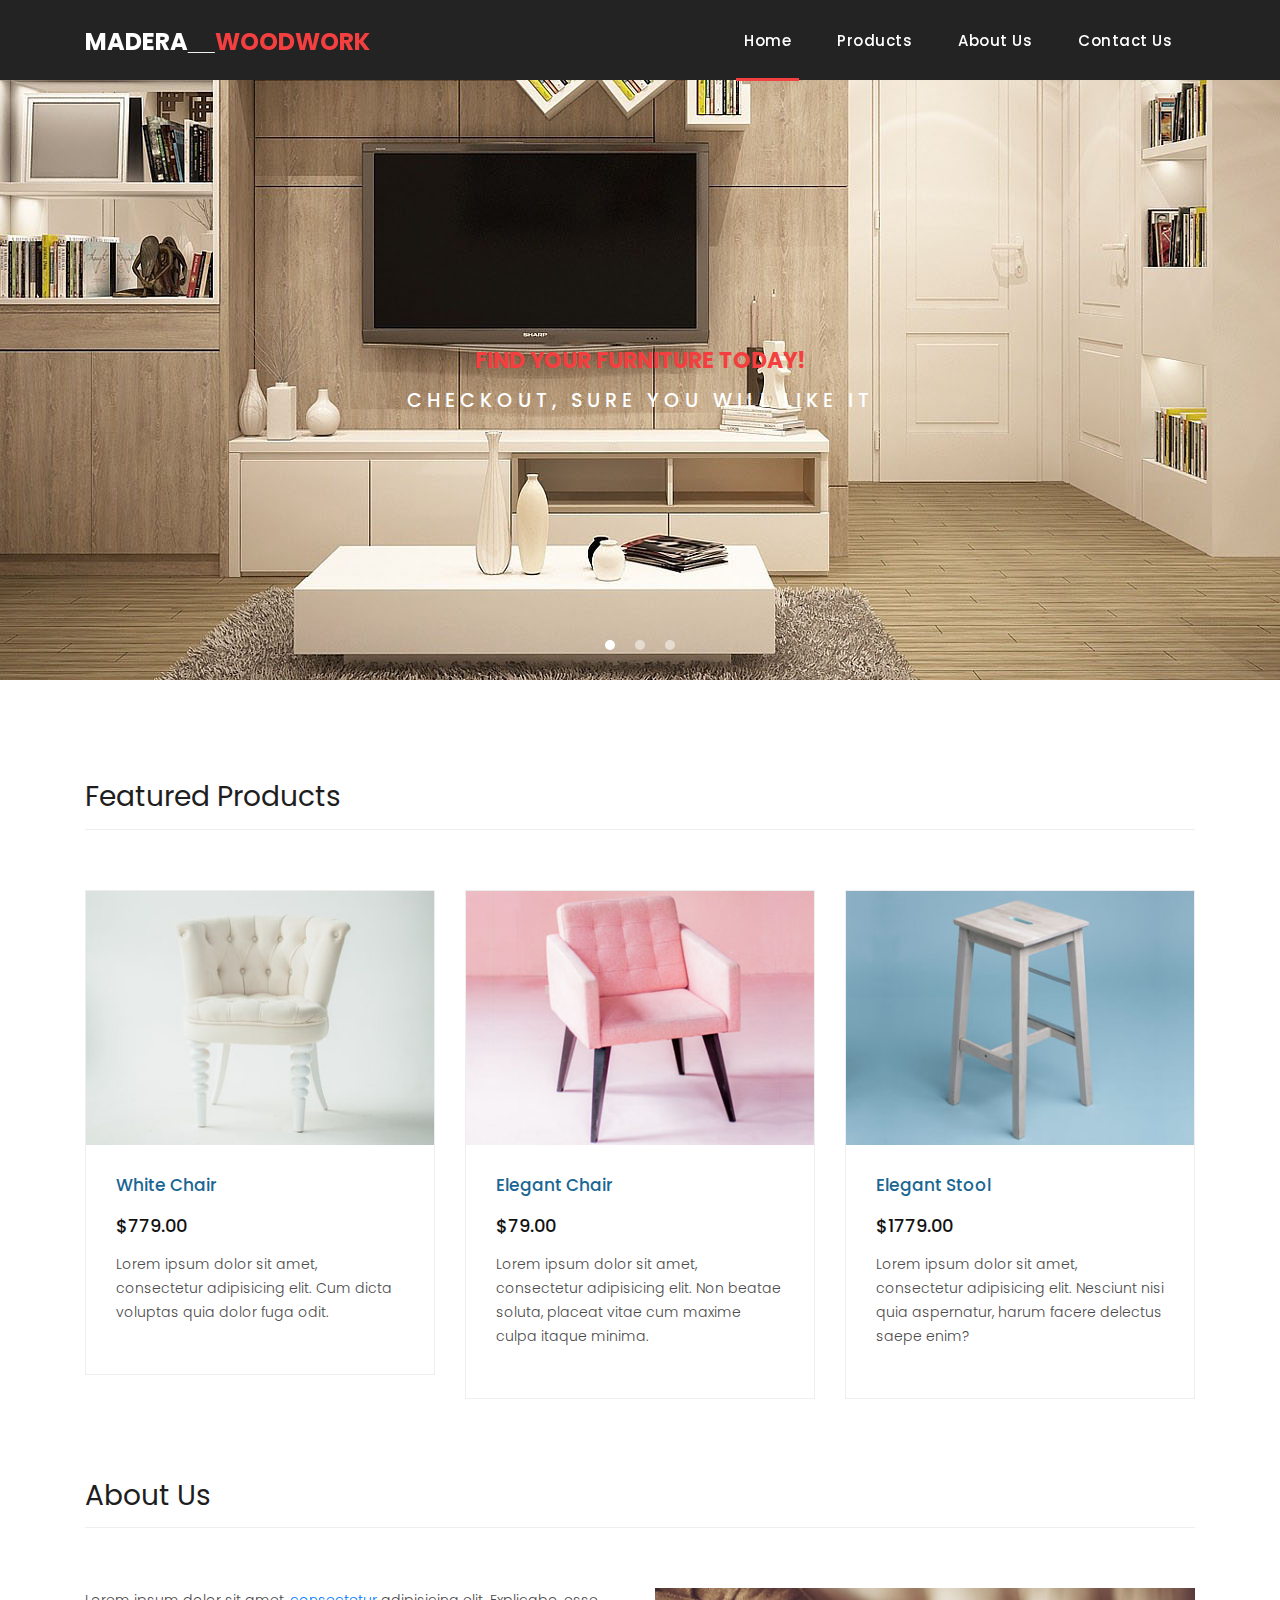
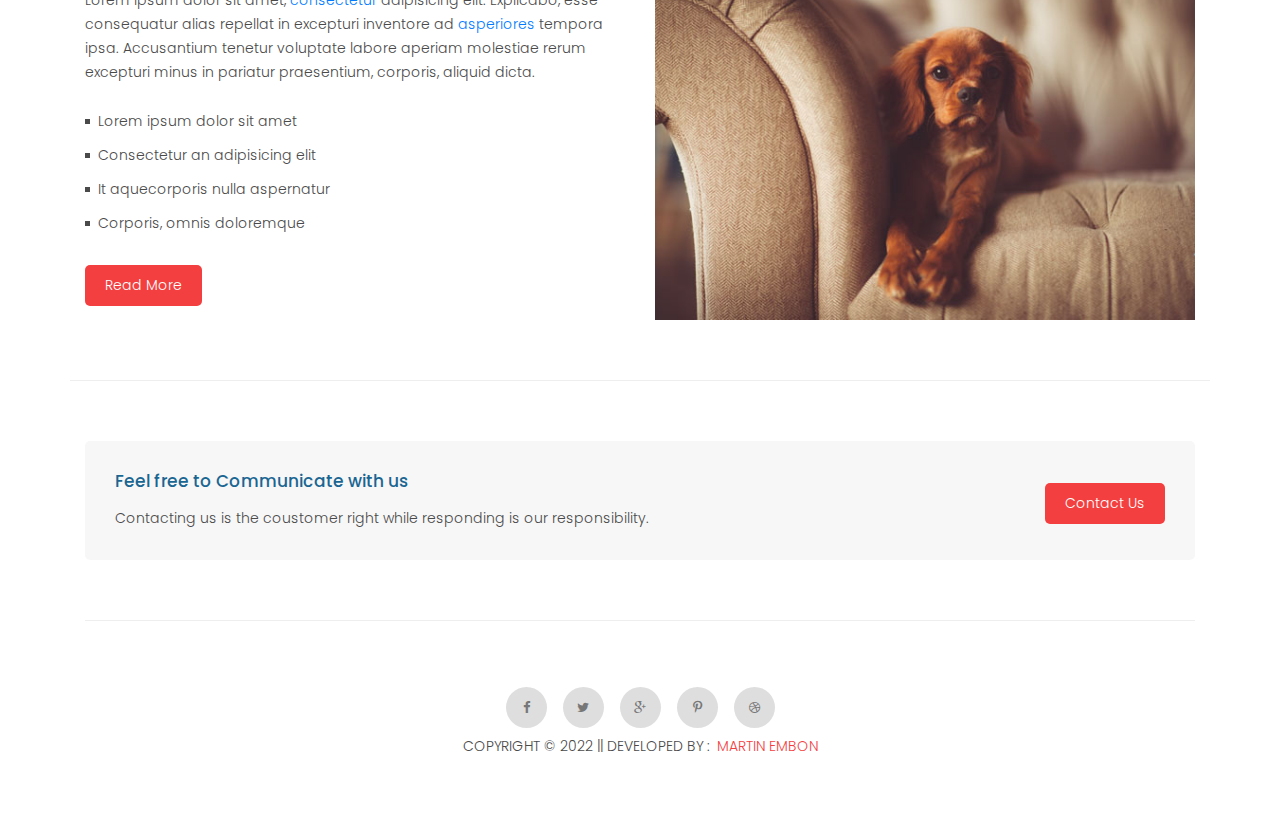
==== index.html @ eb487a3d "prefinal" ====
<!DOCTYPE html>
<html lang="en">

  <head>

    <meta charset="utf-8">
    <meta name="viewport" content="width=device-width, initial-scale=1, shrink-to-fit=no">
    <meta name="description" content="">
    <meta name="author" content="">
    <link rel="icon" href="assets/images/favicon.ico">
    <link href="https://fonts.googleapis.com/css?family=Poppins:100,200,300,400,500,600,700,800,900&display=swap" rel="stylesheet">

    <title>madera_woodwork</title>

    <!-- Bootstrap core CSS -->
    <link href="vendor/bootstrap/css/bootstrap.min.css" rel="stylesheet">

    <!-- Additional CSS Files -->
    <link rel="stylesheet" href="https://cdnjs.cloudflare.com/ajax/libs/font-awesome/5.15.2/css/all.min.css" integrity="sha512-HK5fgLBL+xu6dm/Ii3z4xhlSUyZgTT9tuc/hSrtw6uzJOvgRr2a9jyxxT1ely+B+xFAmJKVSTbpM/CuL7qxO8w==" crossorigin="anonymous" />
    <link rel="stylesheet" href="assets/css/fontawesome.css">
    <link rel="stylesheet" href="assets/css/style.css">
    <link rel="stylesheet" href="assets/css/owl.css">

  </head>

  <body>

    <!-- ***** Preloader Start ***** -->
    <div id="preloader">
        <div class="jumper">
            <div></div>
            <div></div>
            <div></div>
        </div>
    </div>  
    <!-- ***** Preloader End ***** -->

    <!-- Header -->
    <header class="">
      <nav class="navbar navbar-expand-lg">
        <div class="container">
          <a class="navbar-brand" href="index.html"><h2>Madera<span style="font-family: Arial">__</span><em>woodwork</em> </h2></a>
          <button class="navbar-toggler" type="button" data-toggle="collapse" data-target="#navbarResponsive" aria-controls="navbarResponsive" aria-expanded="false" aria-label="Toggle navigation">
            <span class="navbar-toggler-icon"></span>
          </button>
          <div class="collapse navbar-collapse" id="navbarResponsive">
            <ul class="navbar-nav ml-auto">
                <li class="nav-item active">
                    <a class="nav-link" href="index.html">Home
                      <span class="sr-only">(current)</span>
                    </a>
                </li> 

                <li class="nav-item"><a class="nav-link" href="products.html">Products</a></li>
                <li class="nav-item"><a class="nav-link" href="about-us.html">About Us</a></li>

            
                
                <!-- <li class="nav-item"><a class="nav-link checkout"  href="checkout.html">Checkout <i style="color: red;" class="fas fa-shopping-cart"></i></a></li> -->

                <li class="nav-item"><a class="nav-link" href="contact.html">Contact Us</a></li>
            </ul>
          </div>
        </div>
      </nav>
    </header>

    <!-- Page Content -->
    <!-- Banner Starts Here -->
    <div class="banner header-text">
      <div class="owl-banner owl-carousel">
        <div class="banner-item-01">
          <div class="text-content">
            <h4>Find your Furniture today!</h4>
            <h2 style='font-size:larger'>Checkout, sure you will like it</h2>
          </div>
        </div>
        <div class="banner-item-02">
          <div class="text-content">
            <h4>Fugiat Aspernatur</h4>
            <h2>Laboriosam reprehenderit ducimus</h2>
          </div>
        </div>
        <div class="banner-item-03">
          <div class="text-content">
            <h4>Saepe Omnis</h4>
            <h2>Quaerat suscipit unde minus dicta</h2>
          </div>
        </div>
      </div>
    </div>
    <!-- Banner Ends Here -->

    <div class="latest-products">
      <div class="container">
        <div class="row">
          <div class="col-md-12">
            <div class="section-heading">
              <h2>Featured Products</h2>
              <!-- <a href="products.html">view more <i class="fa fa-angle-right"></i></a> -->
            </div>
          </div>
          <div class="col-md-4">
            <div class="product-item">
              <a href=""><img id='product_img' src="assets/images/product-1-370x270.jpg" alt=""></a>
              <div class="down-content">
                <h4>White Chair</h4>
                <h6>$779.00</h6>
                <!-- <p class="add_to_cart" id="add_to_cart">Add to Cart <i style="color: yellow;" class="fas fa-shopping-cart"></i></p> -->
                <p>Lorem ipsum dolor sit amet, consectetur adipisicing elit. Cum dicta voluptas quia dolor fuga odit.</p>
              </div>
            </div>
          </div>

          <div class="col-md-4">
            <div class="product-item">
              <a href=""><img src="assets/images/product-2-370x270.jpg" alt=""></a>
              <div class="down-content">
                <h4>Elegant Chair</h4>
                <h6>$79.00</h6>
                <!-- <p class="add_to_cart" id="add_to_cart">Add to Cart <i style="color: yellow;" class="fas fa-shopping-cart"></i></p> -->
                <p>Lorem ipsum dolor sit amet, consectetur adipisicing elit. Non beatae soluta, placeat vitae cum maxime culpa itaque minima.</p>
              </div>
            </div>
          </div>

          <div class="col-md-4">
            <div class="product-item">
              <a href=""><img src="assets/images/product-3-370x270.jpg" alt=""></a>
              <div class="down-content">
                <h4>Elegant Stool</h4>
                <h6>$1779.00</h6>
                <!-- <p class="add_to_cart" id="add_to_cart">Add to Cart <i style="color: yellow;" class="fas fa-shopping-cart"></i></p> -->
                <p>Lorem ipsum dolor sit amet, consectetur adipisicing elit. Nesciunt nisi quia aspernatur, harum facere delectus saepe enim?</p>
              </div>
            </div>
          </div>

          
        </div>
      </div>
    </div>

    <div class="best-features">
      <div class="container">
        <div class="row">
          <div class="col-md-12">
            <div class="section-heading">
              <h2>About Us</h2>
            </div>
          </div>
          <div class="col-md-6">
            <div class="left-content">
              <p>Lorem ipsum dolor sit amet, <a href="#">consectetur</a> adipisicing elit. Explicabo, esse consequatur alias repellat in excepturi inventore ad <a href="#">asperiores</a> tempora ipsa. Accusantium tenetur voluptate labore aperiam molestiae rerum excepturi minus in pariatur praesentium, corporis, aliquid dicta.</p>
              <ul class="featured-list">
                <li><a href="#">Lorem ipsum dolor sit amet</a></li>
                <li><a href="#">Consectetur an adipisicing elit</a></li>
                <li><a href="#">It aquecorporis nulla aspernatur</a></li>
                <li><a href="#">Corporis, omnis doloremque</a></li>
              </ul>
              <a href="about-us.html" class="filled-button">Read More</a>
            </div>
          </div>
          <div class="col-md-6">
            <div class="right-image">
              <img src="assets/images/about-1-570x350.jpg" alt="">
            </div>
          </div>
        </div>
      </div>
    </div>
<!-- 
    <div class="happy-clients">
      <div class="container">
        <div class="row">
          <div class="col-md-12">
            <div class="section-heading">
              <h2>Happy Clients</h2>

              <a href="testimonials.html">read more <i class="fa fa-angle-right"></i></a>
            </div>
          </div>
          <div class="col-md-12">
            <div class="owl-clients owl-carousel text-center">
              <div class="service-item">
                <div class="icon">
                  <i class="fa fa-user"></i>
                </div>
                <div class="down-content">
                  <h4>John Doe</h4>
                  <p class="n-m"><em>"Lorem ipsum dolor sit amet, consectetur an adipisicing elit. Itaque, corporis nulla at quia quaerat."</em></p>
                </div>
              </div>
              
              <div class="service-item">
                <div class="icon">
                  <i class="fa fa-user"></i>
                </div>
                <div class="down-content">
                  <h4>Jane Smith</h4>
                  <p class="n-m"><em>"Lorem ipsum dolor sit amet, consectetur an adipisicing elit. Itaque, corporis nulla at quia quaerat."</em></p>
                </div>
              </div>
              
              <div class="service-item">
                <div class="icon">
                  <i class="fa fa-user"></i>
                </div>
                <div class="down-content">
                  <h4>Antony Davis</h4>
                  <p class="n-m"><em>"Lorem ipsum dolor sit amet, consectetur an adipisicing elit. Itaque, corporis nulla at quia quaerat."</em></p>
                </div>
              </div>
              
              <div class="service-item">
                <div class="icon">
                  <i class="fa fa-user"></i>
                </div>
                <div class="down-content">
                  <h4>John Doe</h4>
                  <p class="n-m"><em>"Lorem ipsum dolor sit amet, consectetur an adipisicing elit. Itaque, corporis nulla at quia quaerat."</em></p>
                </div>
              </div>
              
              <div class="service-item">
                <div class="icon">
                  <i class="fa fa-user"></i>
                </div>
                <div class="down-content">
                  <h4>Jane Smith</h4>
                  <p class="n-m"><em>"Lorem ipsum dolor sit amet, consectetur an adipisicing elit. Itaque, corporis nulla at quia quaerat."</em></p>
                </div>
              </div>
              
              <div class="service-item">
                <div class="icon">
                  <i class="fa fa-user"></i>
                </div>
                <div class="down-content">
                  <h4>Antony Davis</h4>
                  <p class="n-m"><em>"Lorem ipsum dolor sit amet, consectetur an adipisicing elit. Itaque, corporis nulla at quia quaerat."</em></p>
                </div>
              </div>
            </div>
          </div>
        </div>
      </div>
    </div>
 -->

    <div class="call-to-action">
      <div class="container">
        <div class="row">
          <div class="col-md-12">
            <div class="inner-content">
              <div class="row">
                <div class="col-md-8">
                  <h4>Feel free to Communicate with us</h4>
                  <p>Contacting us is the coustomer right while responding is our responsibility.</p>
                </div>
                <div class="col-lg-4 col-md-6 text-right">
                  <a href="contact.html" class="filled-button">Contact Us</a>
                </div>
              </div>
            </div>
          </div>
        </div>
      </div>
    </div>

    
    <footer>
      <div class="container">
        <div class="row">
          <div class="col-md-12">
            <div class="inner-content">
              <ul class="footer-social">
                <li><a href="#"><i class="fa fa-facebook"></i></a></li>
                <li><a href="#"><i class="fa fa-twitter"></i></a></li>
                <li><a href="#"><i class="fa fa-google-plus"></i></a></li>
                <li><a href="#"><i class="fa fa-pinterest-p"></i></a></li>
                <li><a href="#"><i class="fa fa-dribbble"></i></a></li>
            </ul>
              <p>Copyright © 2022 || Developed by : <a href="https://github.com/martinembon" target="_blank">Martin Embon</a></p>
            </div>
          </div>
        </div>
      </div>
    </footer>


    <!-- Bootstrap core JavaScript -->
    <script src="vendor/jquery/jquery.min.js"></script>
    <script src="vendor/bootstrap/js/bootstrap.bundle.min.js"></script>


    <!-- Additional Scripts -->
    <script src="assets/js/custom.js"></script>
    <script src="assets/js/owl.js"></script>
    <script src="assets/js/script.js"></script>
  </body>
</html>
---- assets/css/style.css ----
body {
  font-family: 'Poppins', sans-serif;
  overflow-x: hidden;
  text-rendering: optimizeLegibility;
  -webkit-font-smoothing: antialiased;
  -moz-osx-font-smoothing: grayscale;
}
p {
	margin-bottom: 0px;
	font-size: 14px;
	font-weight: 300;
	color: #4a4a4a;
	line-height: 24px;
}
a {
	text-decoration: none!important;
}
ul {
	padding: 0;
	margin: 0;
	list-style: none;
}

h1,h2,h3,h4,h5,h6 {
	margin: 0px;
}

ul.social-icons li {
	display: inline-block;
	margin-right: 3px;
}

ul.social-icons li:last-child {
	margin-right: 0px;
}

ul.social-icons li a {
	width: 50px;
	height: 50px;
	display: inline-block;
	line-height: 50px;
	background-color: #eee;
	color: #121212;
	font-size: 18px;
	text-align: center;
	transition: all .3s;
}

ul.social-icons li a:hover {
	background-color: #f33f3f;
	color: #fff;
}

a.filled-button {
	background-color: #f33f3f;
	color: #fff;
	font-size: 14px;
	text-transform: capitalize;
	font-weight: 300;
	padding: 10px 20px;
	border-radius: 5px;
	display: inline-block;
	transition: all 0.3s;
}

a.filled-button:hover {
	background-color: #121212;
	color: #fff;
}

.section-heading {
	text-align: left;
	margin-bottom: 60px;
	border-bottom: 1px solid #eee;
}

.section-heading h2 {
	font-size: 28px;
	font-weight: 400;
	color: #1e1e1e;
	margin-bottom: 15px;
}

.page-heading {
	padding: 210px 0px 130px 0px;
	text-align: center;
	background-position: center center;
	background-repeat: no-repeat;
	background-size: cover;
}

.page-heading .text-content h4 {
	color: #f33f3f;
	font-size: 22px;
	text-transform: uppercase;
	font-weight: 700;
	margin-bottom: 15px;
}

.page-heading .text-content h2 {
	color: #fff;
	font-size: 62px;
	text-transform: uppercase;
	letter-spacing: 5px;
}

#preloader {
  overflow: hidden;
  background: #f33f3f;
  left: 0;
  right: 0;
  top: 0;
  bottom: 0;
  position: fixed;
  z-index: 9999999;
  color: #fff;
}

#preloader .jumper {
  left: 0;
  top: 0;
  right: 0;
  bottom: 0;
  display: block;
  position: absolute;
  margin: auto;
  width: 50px;
  height: 50px;
}

#preloader .jumper > div {
  background-color: #fff;
  width: 10px;
  height: 10px;
  border-radius: 100%;
  -webkit-animation-fill-mode: both;
  animation-fill-mode: both;
  position: absolute;
  opacity: 0;
  width: 50px;
  height: 50px;
  -webkit-animation: jumper 1s 0s linear infinite;
  animation: jumper 1s 0s linear infinite;
}

#preloader .jumper > div:nth-child(2) {
  -webkit-animation-delay: 0.33333s;
  animation-delay: 0.33333s;
}

#preloader .jumper > div:nth-child(3) {
  -webkit-animation-delay: 0.66666s;
  animation-delay: 0.66666s;
}

@-webkit-keyframes jumper {
  0% {
    opacity: 0;
    -webkit-transform: scale(0);
    transform: scale(0);
  }
  5% {
    opacity: 1;
  }
  100% {
    -webkit-transform: scale(1);
    transform: scale(1);
    opacity: 0;
  }
}

@keyframes jumper {
  0% {
    opacity: 0;
    -webkit-transform: scale(0);
    transform: scale(0);
  }
  5% {
    opacity: 1;
  }
  100% {
    opacity: 0;
  }
}


/* Header Style */
header {
	position: absolute;
	z-index: 99999;
	width: 100%;
	height: 80px;
	background-color: #232323;
	-webkit-transition: all 0.3s ease-in-out 0s;
    -moz-transition: all 0.3s ease-in-out 0s;
    -o-transition: all 0.3s ease-in-out 0s;
    transition: all 0.3s ease-in-out 0s;
}
header .navbar {
	padding: 17px 0px;
}
.background-header .navbar {
	padding: 17px 0px;
}
.background-header {
	top: 0;
	position: fixed;
	background-color: #fff!important;
	box-shadow: 0px 1px 10px rgba(0,0,0,0.1);
}
.background-header .navbar-brand h2 {
	color: #121212!important;
}
.background-header .navbar-nav a.nav-link {
	color: #1e1e1e!important;
}
.background-header .navbar-nav .nav-link:hover,
.background-header .navbar-nav .active>.nav-link,
.background-header .navbar-nav .nav-link.active,
.background-header .navbar-nav .nav-link.show,
.background-header .navbar-nav .show>.nav-link {
	color: #f33f3f!important;
}
.navbar .navbar-brand {
	float: 	left;
	margin-top: -12px;
	outline: none;
}
.navbar .navbar-brand h2 {
	color: #fff;
	text-transform: uppercase;
	font-size: 24px;
	font-weight: 700;
	-webkit-transition: all .3s ease 0s;
    -moz-transition: all .3s ease 0s;
    -o-transition: all .3s ease 0s;
    transition: all .3s ease 0s;
}
.navbar .navbar-brand h2 em {
	font-style: normal;
	color: #f33f3f;
}
#navbarResponsive {
	z-index: 999;
}
.navbar-collapse {
	text-align: center;
}
.navbar .navbar-nav .nav-item {
	margin: 0px 15px;
}
.navbar .navbar-nav a.nav-link {
	text-transform: capitalize;
	font-size: 15px;
	font-weight: 500;
	letter-spacing: 0.5px;
	color: #fff;
	transition: all 0.5s;
	margin-top: 5px;
}
.navbar .navbar-nav .nav-link:hover,
.navbar .navbar-nav .active>.nav-link,
.navbar .navbar-nav .nav-link.active,
.navbar .navbar-nav .nav-link.show,
.navbar .navbar-nav .show>.nav-link {
	color: #fff;
	padding-bottom: 25px;
	border-bottom: 3px solid #f33f3f;
}
.navbar .navbar-toggler-icon {
	background-image: none;
}
.navbar .navbar-toggler {
	border-color: #fff;
	background-color: #fff;	
	height: 36px;
	outline: none;
	border-radius: 0px;
	position: absolute;
	right: 30px;
	top: 20px;
}
.navbar .navbar-toggler-icon:after {
	content: '\f0c9';
	color: #f33f3f;
	font-size: 18px;
	line-height: 26px;
	font-family: 'FontAwesome';
}



/* Banner Style */
.banner {
	position: relative;
	text-align: center;
	padding-top: 80px;
}

.banner-item-01 {
	padding: 300px 0px;
	background-image: url(../images/slider-image-1-1920x600.jpg);
	background-size: cover;
	background-repeat: no-repeat;
	background-position: center center;
}

.banner-item-02 {
	padding: 300px 0px;
	background-image: url(../images/slider-image-2-1920x600.jpg);
	background-size: cover;
	background-repeat: no-repeat;
	background-position: center center;
}

.banner-item-03 {
	padding: 300px 0px;
	background-image: url(../images/slider-image-3-1920x600.jpg);
	background-size: cover;
	background-repeat: no-repeat;
	background-position: center center;
}

.banner .banner-item {
	max-height: 600px;
}

.banner .text-content {
	position: absolute;
	top: 50%;
	transform: translateY(-50%);
	text-align: center;
	width: 100%;
}

.banner .text-content h4 {
	color: #f33f3f;
	font-size: 22px;
	text-transform: uppercase;
	font-weight: 700;
	margin-bottom: 15px;
}

.banner .text-content h2 {
	color: #fff;
	font-size: 62px;
	text-transform: uppercase;
	letter-spacing: 5px;
}

.owl-banner .owl-dots .owl-dot {
  border-radius: 3px;
}
.owl-banner .owl-dots {
    display: -webkit-box;
    display: -webkit-flex;
    display: -ms-flexbox;
    display: flex;
    -ms-flex-pack: center;
    -webkit-justify-content: center;
    justify-content: center;
    position: absolute;
    left: 50%;
    transform: translateX(-50%);
    bottom: 30px;
}
.owl-banner .owl-dots .owl-dot {
    width: 10px;
    height: 10px;
    border-radius: 50%;
    margin: 0 10px;
    background-color: #fff;
    opacity: 0.5;
}
.owl-banner .owl-dots .owl-dot:focus {
    outline: none
}
.owl-banner .owl-dots .owl-dot.active {
    background-color: #fff;
    opacity: 1;
}



/* Latest Produtcs */

.latest-products {
	margin-top: 100px;
}

.section-heading a {
	float: right;
	margin-top: -35px;
	text-transform: uppercase;
	font-size: 13px;
	font-weight: 700;
	color: #f33f3f;
}

.product-item {
	border: 1px solid #eee;
	margin-bottom: 30px;
}

.product-item .down-content {
	padding: 30px;
	position: relative;
}

.product-item img {
	width: 100%;
	overflow: hidden;
}

.product-item .down-content h4 {
	font-size: 17px;
	color: #1a6692;
	margin-bottom: 20px;
}

.product-item .down-content h6 {
	font-size: 18px;
	margin-bottom: 15px;
	color: #121212;
}

.product-item .down-content h6 small{
	color: #999;
}

.product-item .down-content p {
	margin-bottom: 20px;
}

.product-item .down-content ul li {
	display: inline-block;
}

.product-item .down-content ul li i {
	color: #f33f3f;
	font-size: 14px;
}

.product-item .down-content span {
	position: absolute;
	right: 30px;
	bottom: 30px;
	font-size: 13px;
	color: #f33f3f;
	font-weight: 500;
}

.product-item .down-content span a {
	color: #f33f3f;
	display: inline-block;
	margin-bottom: 3px;
}

.modal-dialog { 
	margin-top: 10%; 
}

/* Best Features */

.about-features {
	margin-top: 100px!important;
}

.about-features p {
	border-bottom: 1px solid #eee;
	padding-bottom: 20px;
}

.about-features .container .row {
	padding-bottom: 0px!important;
	border-bottom: none!important;
}

.best-features {
	margin-top: 50px;
}

.best-features .container .row {
	border-bottom: 1px solid #eee;
	padding-bottom: 60px;
}

.best-features img {
	width: 100%;
	overflow: hidden;
}

.best-features h4 {
	font-size: 17px;
	color: #1a6692;
	margin-bottom: 20px;
}

.best-features ul.featured-list li {
	display: block;
	margin-bottom: 10px;
}

.best-features p {
	margin-bottom: 25px;
}

.best-features ul.featured-list li a {
	font-size: 14px;
	color: #4a4a4a;
	font-weight: 300;
	transition: all .3s;
	position: relative;
	padding-left: 13px;
}

.best-features ul.featured-list li a:before {
	content: '';
	width: 5px;
	height: 5px;
	display: inline-block;
	background-color: #4a4a4a;
	position: absolute;
	left: 0;
	transition: all .3s;
	top: 8px;
}

.best-features ul.featured-list li a:hover {
	color: #f33f3f;
}

.best-features ul.featured-list li a:hover::before {
	background-color: #f33f3f;
}

.best-features .filled-button {
	margin-top: 20px;
}





/* Call To Action */

.call-to-action .inner-content {
	margin-top: 60px;
	padding: 30px;
	background-color: #f7f7f7;
	border-radius: 5px;
}

.call-to-action .inner-content h4 {
	font-size: 17px;
	color: #1a6692;
	margin-bottom: 15px;
}

.call-to-action .inner-content em {
	font-style: normal;
	font-weight: 700;
}

.call-to-action .inner-content .col-md-4 {
	text-align: right;
}

.call-to-action .inner-content .filled-button {
	margin-top: 12px;
}




/* Footer */

footer {
	text-align: center;
}

footer .inner-content {
	border-top: 1px solid #eee;
	margin-top: 60px;
	padding: 60px 0px;
}

footer .inner-content p {
	text-transform: uppercase;
}

footer .inner-content p a {
	color: #f33f3f;
	margin-left: 3px;
}




/* Product Page */

.products {
	margin-top: 100px;
}

.products .filters {
	text-align: center;
	border-bottom: 1px solid #eee;
	padding-bottom: 10px;
	margin-bottom: 60px;
}

.products .filters li {
	text-transform: uppercase;
	font-size: 13px;
	font-weight: 700;
	color: #121212;
	display: inline-block;
	margin: 0px 10px;
	transition: all .3s;
	cursor: pointer;
}

.products .filters ul li.active,
.products .filters ul li:hover {
  color: #f33f3f;
}

.dropdown-menu { 
	border-radius: 0;
}

.dropdown-item { 
	padding: .5rem 1.5rem; 
}

.page-heading {
	position:relative;
}
.page-heading:before {
	content:'';
	position:absolute;
	top:0;
	left:0;
	bottom:0;
	right:0;
	background-color:rgba(0,0,0,.7);
}
.page-heading .container {
	position:relative;
	z-index: 2;
}
.products ul.pages {
	margin-top: 30px;
	text-align: center;
}

.products ul.pages li {
	display: inline-block;
	margin: 0px 2px;
}

.products ul.pages li a {
	width: 44px;
	height: 44px;
	display: inline-block;
	line-height: 42px;
	border: 1px solid #eee;
	font-size: 15px;
	font-weight: 700;
	color: #121212;
	transition: all .3s;
}

.products ul.pages li a:hover,
.products ul.pages li.active a {
	background-color: #f33f3f;
	border-color: #f33f3f;
	color: #fff;
}



/* Team Members */

.team-members {
	margin-top: 100px;
}

.team-member {
	border: 1px solid #eee;
	margin-bottom: 30px;
}

.team-member img {
	width: 100%;
	overflow: hidden;
}

.team-member .down-content {
	padding: 30px;
	text-align: center;
}

.team-member .thumb-container {
	position: relative;
}

.team-member .thumb-container .hover-effect {
	position: absolute;
	background-color: rgba(243,63,63,0.9);
	top: 0;
	left: 0;
	width: 100%;
	height: 100%;
	opacity: 0;
	visibility: hidden;
	transition: all .5s;
}

.team-member .thumb-container .hover-effect .hover-content {
	position: absolute;
	display: inline-block;
	width: 100%;
	text-align: center;
	top: 50%;
	transform: translateY(-50%);
}

.team-member .thumb-container .hover-effect .hover-content ul.social-icons li a:hover {
	background-color: #fff;
	color: #f33f3f;
}

.team-member:hover .hover-effect {
	visibility: visible;
	opacity: 1;
}

.team-member .down-content h4 {
	font-size: 17px;
	color: #1a6692;
	margin-bottom: 8px;
}

.team-member .down-content span {
	display: block;
	font-size: 13px;
	color: #f33f3f;
	font-weight: 500;
	margin-bottom: 20px;
}




/* Services */

.services {
	background-position: center center;
	background-repeat: no-repeat;
	background-size: cover;
	background-attachment: fixed;
	padding: 100px 0px;
}

.services .section-heading h2 { 
	color: #fff; 
}

.service-item {
	text-align: center;
	margin-bottom: 30px;
}

.service-item .icon {
	background-color: #f7f7f7;
	padding: 40px;
}

.service-item .icon i {
	width: 100px;
	height: 100px;
	display: inline-block;
	text-align: center;
	line-height: 100px;
	background-color: #f33f3f;
	color: #fff;
	font-size: 32px;
}

.service-item .down-content {
	background-color: #fff;
	padding: 40px 30px;
}

.service-item .down-content h4 {
	font-size: 17px;
	color: #1a6692;
	margin-bottom: 20px;
}

.service-item .down-content h6 { 
	margin-bottom: 15px;
}

.service-item .down-content p {
	margin-bottom: 25px;
}

.services-item-image { 
	display: block; 
}

.n-m { 
	margin: 0!important; 
}

.owl-clients button.owl-dot { 
	background: #f1f1f1!important; 
	width: 10px!important; 
	height: 10px!important; 
	margin: 0 10px!important; 
	border-radius: 50%;
}

.owl-clients button.owl-dot.active { 
	background: #f33f3f!important; 
}

/* Clients */

.happy-clients {
	margin-top: 100px;
	margin-bottom: 40px;
}

.happy-clients .client-item img {
	max-width: 100%;
	overflow: hidden;
	transition: all .3s;
	cursor: pointer;
}

.client-item h6 { 
	line-height: 1.6;  
}

.happy-clients .client-item img:hover {
	opacity: 0.8;
}




/* Find Us */

.find-us {
	margin-top: 100px;
}

.find-us p {
	border-bottom: 1px solid #eee;
	padding-bottom: 30px;
	margin-bottom: 30px;
}

.find-us h4 {
	font-size: 17px;
	color: #1a6692;
	margin-bottom: 20px;
}

.find-us .left-content {
	margin-left: 30px;
}



/* Send Message */

.send-message {
	margin-top: 100px;
}

.contact-form select,
.contact-form .form-control {
	font-size: 14px;
	width: 100%;
	height: 44px;
	display: inline-block;
	line-height: 42px;
	border: 1px solid #eee;
	border-radius: 0px;
	margin-bottom: 30px;
}

.contact-form select:focus,
.contact-form .form-control:focus {
	box-shadow: none;
	border: 1px solid #eee;
}

.contact-form textarea {
	font-size: 14px;
	width: 100%;
	min-width: 100%;
	min-height: 120px;
	height: 120px;
	max-height: 180px;
	border: 1px solid #eee;
	border-radius: 0px;
	margin-bottom: 30px;
}

.contact-form textarea:focus {
	box-shadow: none;
	border: 1px solid #eee;
}

.contact-form button.filled-button {
	background-color: #f33f3f;
	color: #fff;
	font-size: 14px;
	text-transform: capitalize;
	font-weight: 300;
	padding: 10px 20px;
	border-radius: 5px;
	display: inline-block;
	transition: all 0.3s;
	border: none;
	outline: none;
	cursor: pointer;
}

.contact-form button.filled-button:hover {
	background-color: #121212;
	color: #fff;
}

.accordion {
	margin-left: 30px;
}

.accordion a {
	cursor: pointer;
	font-size: 17px;
	color: #1a6692!important;
	margin-bottom: 20px;
	transition: all .3s;
}

.accordion a:hover {
	color: #f33f3f!important;
}

.accordion a.active {
  color: #f33f3f!important;
}

.accordion li .content {
  display: none;
  margin-top: 10px;
}

.accordion li:first-child {
	border-top: 1px solid #eee;
}

.accordion li {
	border-bottom: 1px solid #eee;
	padding: 15px 0px;
}

.section-background { 
	background: #f1f1f1; 
}

.section {
	padding: 30px 0;
}

.section p {
	margin-bottom: 15px;
}

.section .section-heading {
	margin-bottom: 45px;
}


/* Responsive Style */
@media (max-width: 768px) {
	.banner .text-content {
		width: 90%;
		margin-left: 5%;
	}
	.banner .text-content h4 {
		font-size: 22px;
	}

	.banner .text-content h2 {
		font-size: 36px;
		letter-spacing: 0.5px;
	}
	.banner-item-01,
	.banner-item-02,
	.banner-item-03 {
		padding: 180px 0px;
	}
	.page-heading .text-content h4 {
		font-size: 22px;
	}

	.page-heading .text-content h2 {
		font-size: 36px;
		letter-spacing: 0.5px;
	}
	.section-heading a {
		float: none;
		margin-top: 0px;
		display: block;
		margin-bottom: 20px;
	}
	.product-item .down-content h4 {
		margin-bottom: 20px!important;
	}
	.best-features .left-content {
		margin-bottom: 30px;
	}
	.call-to-action .inner-content {
		text-align: center;
	}
	.call-to-action .inner-content .filled-button {
		text-align: center;
		width: 100%;
		margin-top: 20px;
	}
	.about-features img {
		margin-bottom: 30px;
	}
	.service-item {
		margin-bottom: 30px;
	}
	.find-us #map {
		margin-bottom: 30px;
	}
	.find-us .left-content {
		margin-left: 0px;
	}
	.send-message .accordion {
		margin-top: 30px;
		margin-left: 0px;
	}
}

@media (max-width: 992px) {
	.navbar .navbar-brand {
		position: absolute;
		left: 30px;
		top: 32px;
	}
	.navbar .navbar-brand {
		width: auto;
	}
	.navbar:after {
		display: none;
	}
	#navbarResponsive {
	    z-index: 99999;
	    position: absolute;
	    top: 80px;
	    left: 0;
	    width: 100%;
	    text-align: center;
	    background-color: #fff;
	    box-shadow: 0px 10px 10px rgba(0,0,0,0.1);
	}
	.navbar .navbar-nav .nav-item {
		border-bottom: 1px solid #eee;
	}
	.navbar .navbar-nav .nav-item:last-child {
		border-bottom: none;
	}
	.navbar .navbar-nav a.nav-link {
		padding: 15px 0px;
		color: #1e1e1e!important;
	}
	.navbar .navbar-nav .nav-link:hover,
	.navbar .navbar-nav .active>.nav-link,
	.navbar .navbar-nav .nav-link.active,
	.navbar .navbar-nav .nav-link.show,
	.navbar .navbar-nav .show>.nav-link {
		color: #f33f3f!important;
		border-bottom: none!important;
		padding-bottom: 15px;
	}
	.product-item .down-content h4 {
		margin-bottom: 10px;
	}
	.product-item .down-content h6 {
		margin-bottom: 20px;
	}
}

.add_to_cart{
	background-color: red;
	padding: 5px;
	color: white;
	cursor: pointer;
}

.display_product_container{
	display: block;
	transition: display 3s linear;
	margin-top: 20px;
}

.products_wrapper{
	display: flex;
	justify-content: space-around;
	align-items:center ;
	flex-wrap: wrap;
}

.product_image{
	max-width: 320px;
}

.product_delete{
	background-color: red;
	padding: 10px;
	cursor: pointer;
	font-size: 15px;
	

}

.product_delete:hover{
	background-color: purple;
	color: white;

}

.paymentForm{
	display: flex;
	flex-direction: column;
	align-items: center;
	align-items: center;
}

.paymentForm label{
	display: block;
}

.footer-social{
	position: relative;
  }
   .footer-social li{
	display: inline-block;
	margin: 6px;
  }
.footer-social li a{
	position: relative;
	display: inline-block;
	font-size: 13px;
	width: 41px;
	height: 41px;
	line-height: 41px;
	text-align: center;
	background: #dedede;
	color: #777777;
	border-radius: 50%;
	transition: all 500ms ease;
  }
  .footer-social li a:hover{
	background-color: #f33f3f;
	color: #ffffff;
  }
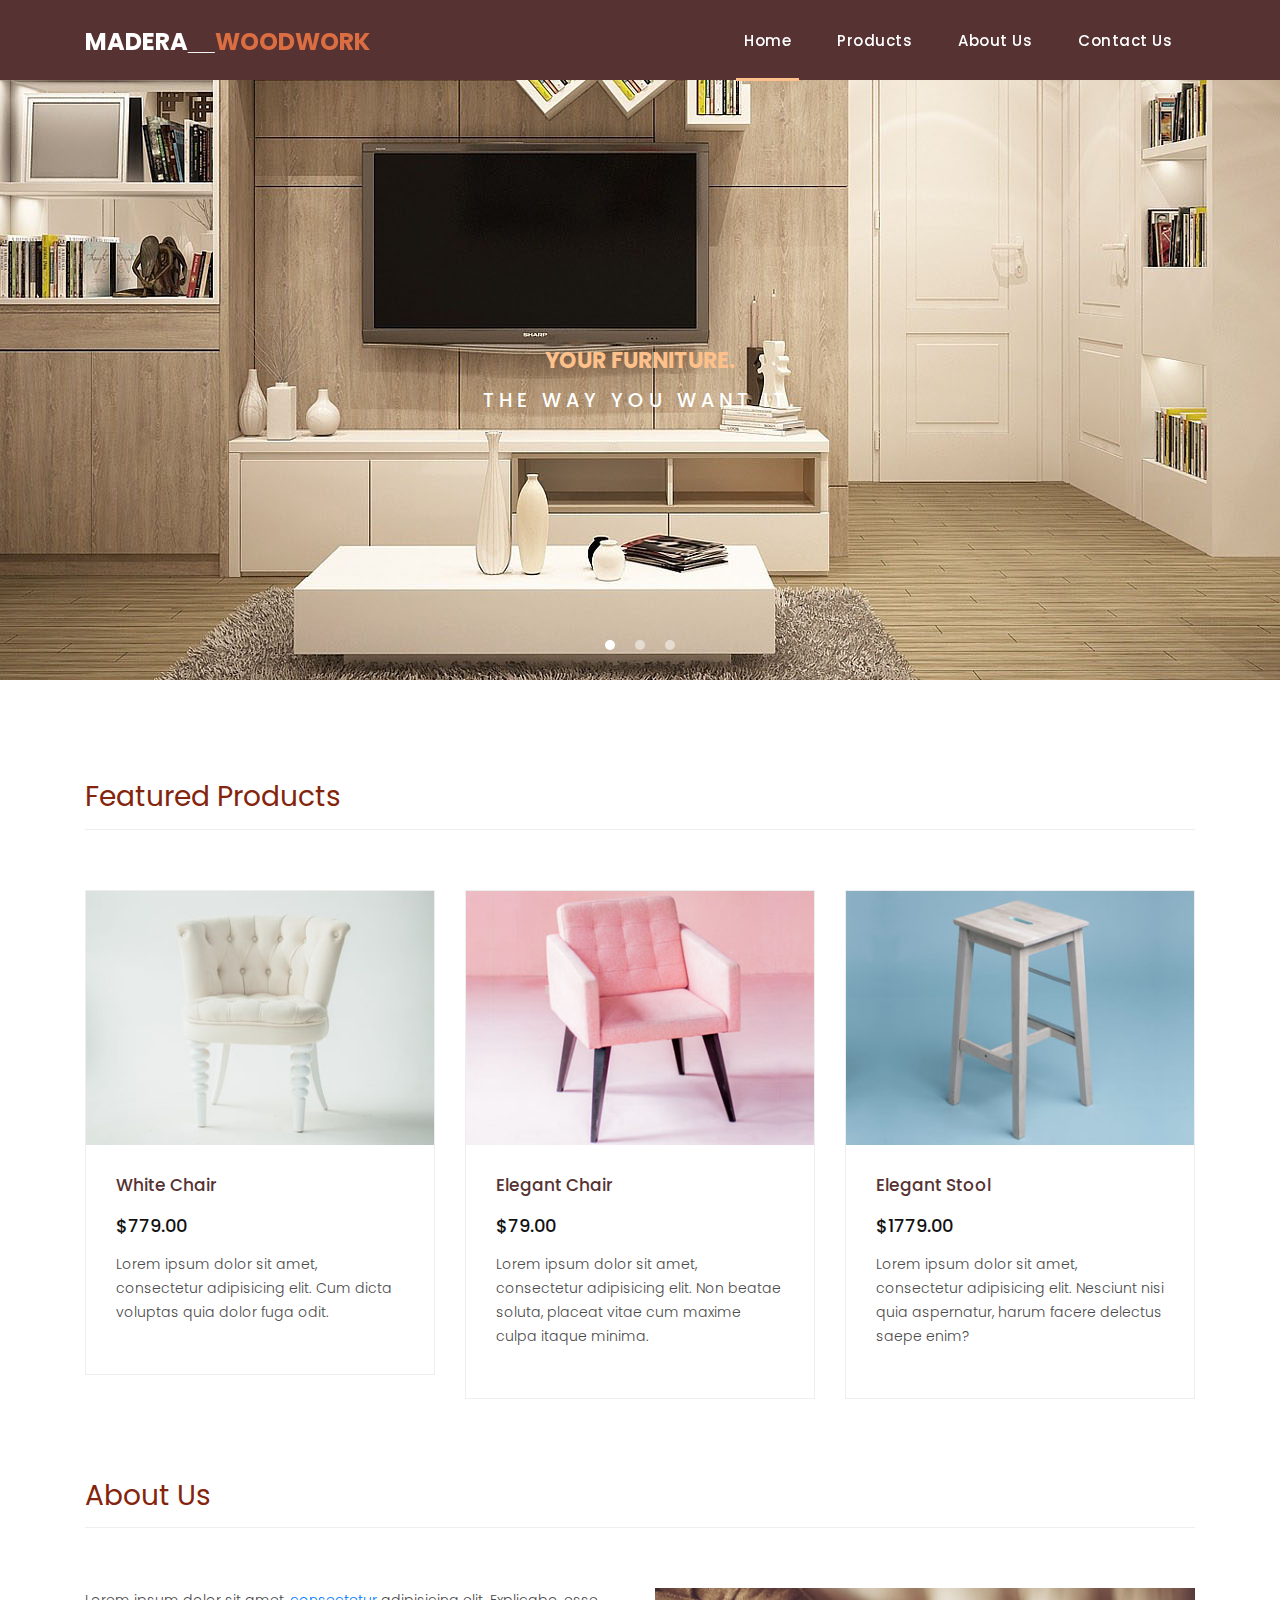
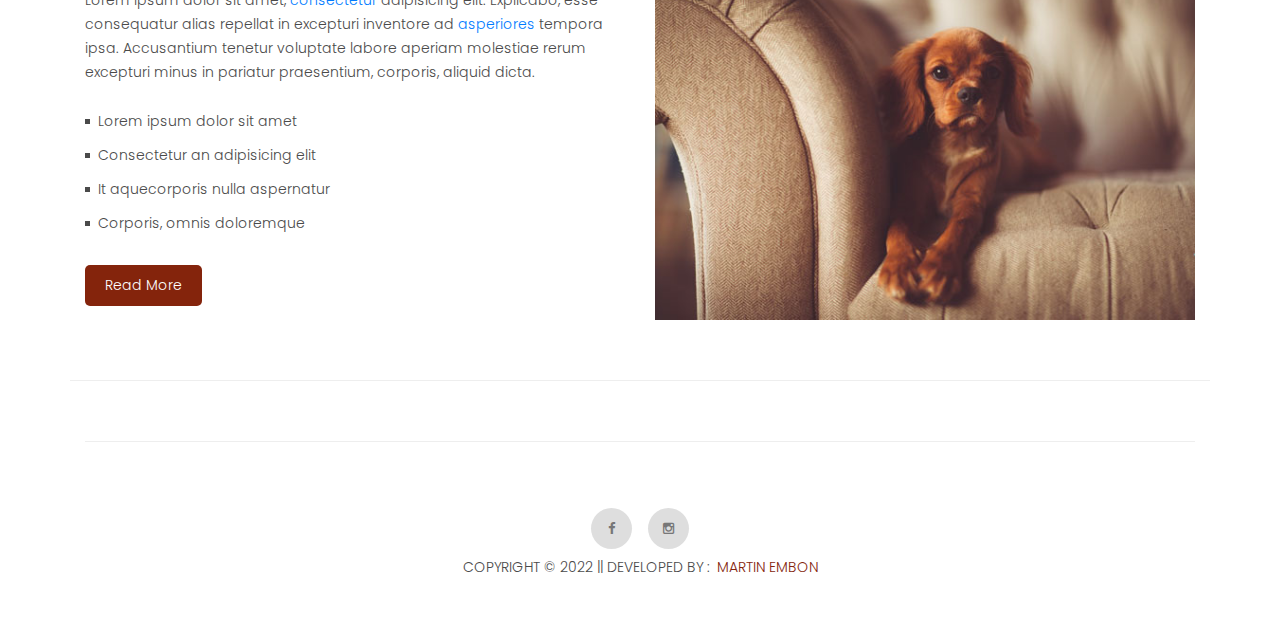
==== commit cc659882: "pre-release" ====
--- a/index.html
+++ b/index.html
@@ -71,8 +71,8 @@
       <div class="owl-banner owl-carousel">
         <div class="banner-item-01">
           <div class="text-content">
-            <h4>Find your Furniture today!</h4>
-            <h2 style='font-size:larger'>Checkout, sure you will like it</h2>
+            <h4>Your furniture.</h4>
+            <h2 style='font-size:larger'>The way you want it.</h2>
           </div>
         </div>
         <div class="banner-item-02">
@@ -248,25 +248,25 @@
     </div>
  -->
 
-    <div class="call-to-action">
-      <div class="container">
-        <div class="row">
-          <div class="col-md-12">
-            <div class="inner-content">
-              <div class="row">
-                <div class="col-md-8">
-                  <h4>Feel free to Communicate with us</h4>
-                  <p>Contacting us is the coustomer right while responding is our responsibility.</p>
-                </div>
-                <div class="col-lg-4 col-md-6 text-right">
-                  <a href="contact.html" class="filled-button">Contact Us</a>
-                </div>
-              </div>
-            </div>
-          </div>
-        </div>
-      </div>
-    </div>
+ <!-- <div class="call-to-action">
+  <div class="container">
+    <div class="row">
+      <div class="col-md-12">
+        <div class="inner-content">
+          <div class="row">
+            <div class="col-md-8">
+              <h4>Feel free to Communicate with us</h4>
+              <p>Contacting us is the coustomer right while responding is our responsibility.</p>
+            </div>
+            <div class="col-lg-4 col-md-6 text-right">
+              <a href="contact.html" class="filled-button">Contact Us</a>
+            </div>
+          </div>
+        </div>
+      </div>
+    </div>
+  </div>
+</div> -->
 
     
     <footer>
@@ -275,11 +275,8 @@
           <div class="col-md-12">
             <div class="inner-content">
               <ul class="footer-social">
-                <li><a href="#"><i class="fa fa-facebook"></i></a></li>
-                <li><a href="#"><i class="fa fa-twitter"></i></a></li>
-                <li><a href="#"><i class="fa fa-google-plus"></i></a></li>
-                <li><a href="#"><i class="fa fa-pinterest-p"></i></a></li>
-                <li><a href="#"><i class="fa fa-dribbble"></i></a></li>
+                <li><a href="https://www.facebook.com/Madera72woodwork" target="_blank"><i class="fa fa-facebook"></i></a></li>
+                <li><a href="https://www.instagram.com/madera__woodwork/?igshid=YmMyMTA2M2Y%3D" target="_blank"><i class="fa fa-instagram"></i></a></li>               
             </ul>
               <p>Copyright © 2022 || Developed by : <a href="https://github.com/martinembon" target="_blank">Martin Embon</a></p>
             </div>
--- a/assets/css/style.css
+++ b/assets/css/style.css
@@ -47,12 +47,12 @@
 }
 
 ul.social-icons li a:hover {
-	background-color: #f33f3f;
+	background-color: #84240c;
 	color: #fff;
 }
 
 a.filled-button {
-	background-color: #f33f3f;
+	background-color: #84240c;
 	color: #fff;
 	font-size: 14px;
 	text-transform: capitalize;
@@ -77,7 +77,7 @@
 .section-heading h2 {
 	font-size: 28px;
 	font-weight: 400;
-	color: #1e1e1e;
+	color: #84240c;
 	margin-bottom: 15px;
 }
 
@@ -90,7 +90,8 @@
 }
 
 .page-heading .text-content h4 {
-	color: #f33f3f;
+	color: #ffc18c;
+	/* color: #f33f3f; */
 	font-size: 22px;
 	text-transform: uppercase;
 	font-weight: 700;
@@ -190,7 +191,7 @@
 	z-index: 99999;
 	width: 100%;
 	height: 80px;
-	background-color: #232323;
+	background-color: #563232;
 	-webkit-transition: all 0.3s ease-in-out 0s;
     -moz-transition: all 0.3s ease-in-out 0s;
     -o-transition: all 0.3s ease-in-out 0s;
@@ -219,7 +220,7 @@
 .background-header .navbar-nav .nav-link.active,
 .background-header .navbar-nav .nav-link.show,
 .background-header .navbar-nav .show>.nav-link {
-	color: #f33f3f!important;
+	color: #da6d42!important;
 }
 .navbar .navbar-brand {
 	float: 	left;
@@ -238,7 +239,7 @@
 }
 .navbar .navbar-brand h2 em {
 	font-style: normal;
-	color: #f33f3f;
+	color: #da6d42;
 }
 #navbarResponsive {
 	z-index: 999;
@@ -265,7 +266,7 @@
 .navbar .navbar-nav .show>.nav-link {
 	color: #fff;
 	padding-bottom: 25px;
-	border-bottom: 3px solid #f33f3f;
+	border-bottom: 3px solid #ffc18c;
 }
 .navbar .navbar-toggler-icon {
 	background-image: none;
@@ -282,7 +283,7 @@
 }
 .navbar .navbar-toggler-icon:after {
 	content: '\f0c9';
-	color: #f33f3f;
+	color: #da6d42;
 	font-size: 18px;
 	line-height: 26px;
 	font-family: 'FontAwesome';
@@ -334,7 +335,7 @@
 }
 
 .banner .text-content h4 {
-	color: #f33f3f;
+	color: #ffc18c;
 	font-size: 22px;
 	text-transform: uppercase;
 	font-weight: 700;
@@ -414,7 +415,7 @@
 
 .product-item .down-content h4 {
 	font-size: 17px;
-	color: #1a6692;
+	color: #563232;
 	margin-bottom: 20px;
 }
 
@@ -492,7 +493,7 @@
 
 .best-features h4 {
 	font-size: 17px;
-	color: #1a6692;
+	color: #84240c;
 	margin-bottom: 20px;
 }
 
@@ -553,7 +554,7 @@
 
 .call-to-action .inner-content h4 {
 	font-size: 17px;
-	color: #1a6692;
+	color: #84240c;
 	margin-bottom: 15px;
 }
 
@@ -590,7 +591,7 @@
 }
 
 footer .inner-content p a {
-	color: #f33f3f;
+	color: #84240c;
 	margin-left: 3px;
 }
 
@@ -867,7 +868,7 @@
 
 .find-us h4 {
 	font-size: 17px;
-	color: #1a6692;
+	color: #84240c;
 	margin-bottom: 20px;
 }
 
@@ -1091,7 +1092,7 @@
 	.navbar .navbar-nav .nav-link.active,
 	.navbar .navbar-nav .nav-link.show,
 	.navbar .navbar-nav .show>.nav-link {
-		color: #f33f3f!important;
+		color: #ffc18c	!important;
 		border-bottom: none!important;
 		padding-bottom: 15px;
 	}
@@ -1174,6 +1175,6 @@
 	transition: all 500ms ease;
   }
   .footer-social li a:hover{
-	background-color: #f33f3f;
+	background-color: #84240c;
 	color: #ffffff;
   }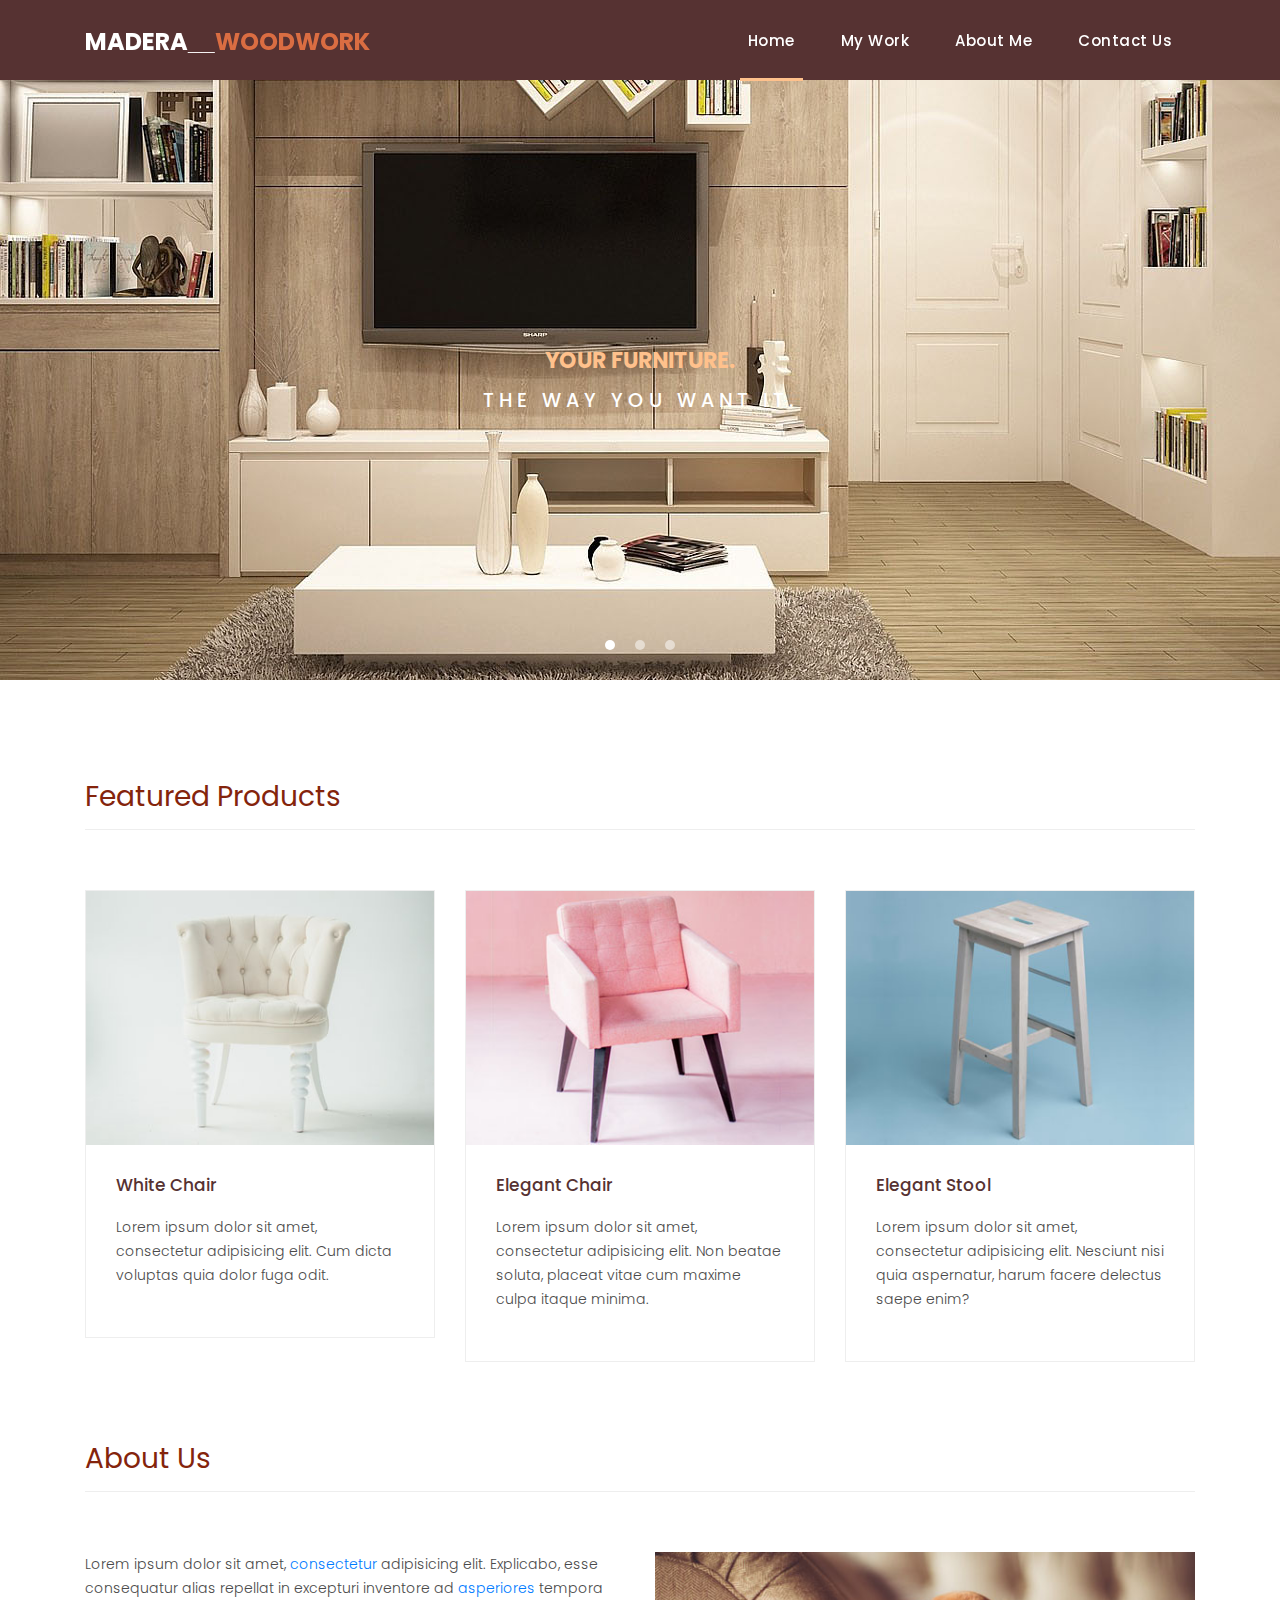
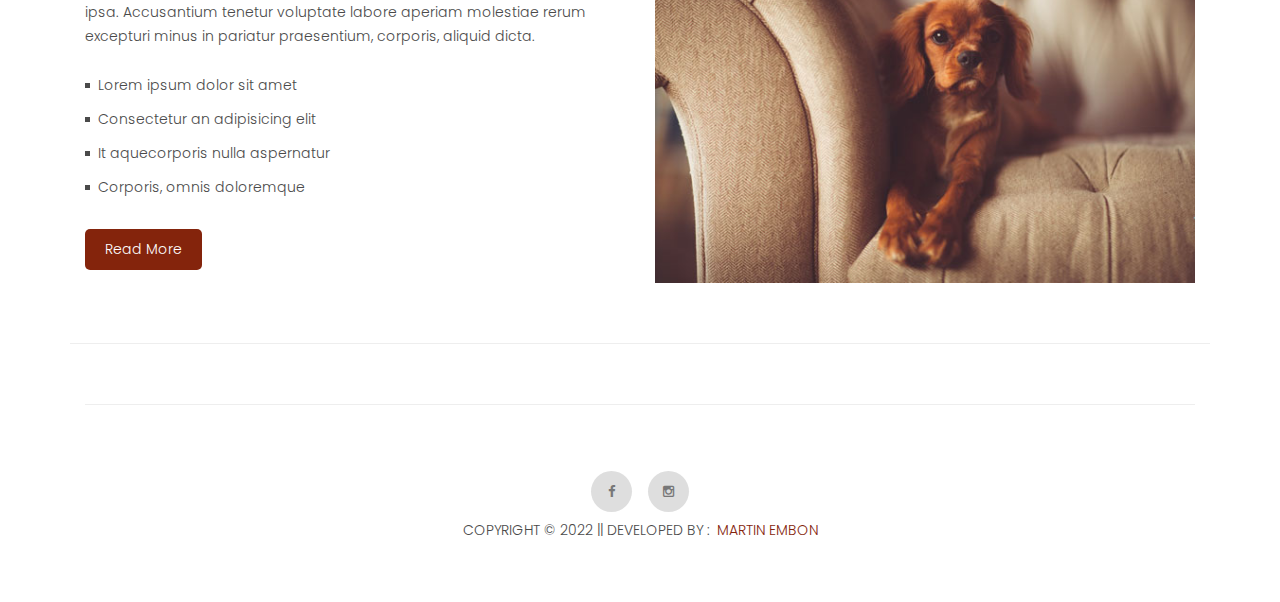
==== commit b9190364: "pre-release" ====
--- a/index.html
+++ b/index.html
@@ -51,8 +51,8 @@
                     </a>
                 </li> 
 
-                <li class="nav-item"><a class="nav-link" href="products.html">Products</a></li>
-                <li class="nav-item"><a class="nav-link" href="about-us.html">About Us</a></li>
+                <li class="nav-item"><a class="nav-link" href="products.html">My Work</a></li>
+                <li class="nav-item"><a class="nav-link" href="about-us.html">About Me</a></li>
 
             
                 
@@ -105,7 +105,7 @@
               <a href=""><img id='product_img' src="assets/images/product-1-370x270.jpg" alt=""></a>
               <div class="down-content">
                 <h4>White Chair</h4>
-                <h6>$779.00</h6>
+                <!-- <h6>$779.00</h6> -->
                 <!-- <p class="add_to_cart" id="add_to_cart">Add to Cart <i style="color: yellow;" class="fas fa-shopping-cart"></i></p> -->
                 <p>Lorem ipsum dolor sit amet, consectetur adipisicing elit. Cum dicta voluptas quia dolor fuga odit.</p>
               </div>
@@ -117,7 +117,7 @@
               <a href=""><img src="assets/images/product-2-370x270.jpg" alt=""></a>
               <div class="down-content">
                 <h4>Elegant Chair</h4>
-                <h6>$79.00</h6>
+                <!-- <h6>$79.00</h6> -->
                 <!-- <p class="add_to_cart" id="add_to_cart">Add to Cart <i style="color: yellow;" class="fas fa-shopping-cart"></i></p> -->
                 <p>Lorem ipsum dolor sit amet, consectetur adipisicing elit. Non beatae soluta, placeat vitae cum maxime culpa itaque minima.</p>
               </div>
@@ -129,7 +129,7 @@
               <a href=""><img src="assets/images/product-3-370x270.jpg" alt=""></a>
               <div class="down-content">
                 <h4>Elegant Stool</h4>
-                <h6>$1779.00</h6>
+                <!-- <h6>$1779.00</h6> -->
                 <!-- <p class="add_to_cart" id="add_to_cart">Add to Cart <i style="color: yellow;" class="fas fa-shopping-cart"></i></p> -->
                 <p>Lorem ipsum dolor sit amet, consectetur adipisicing elit. Nesciunt nisi quia aspernatur, harum facere delectus saepe enim?</p>
               </div>
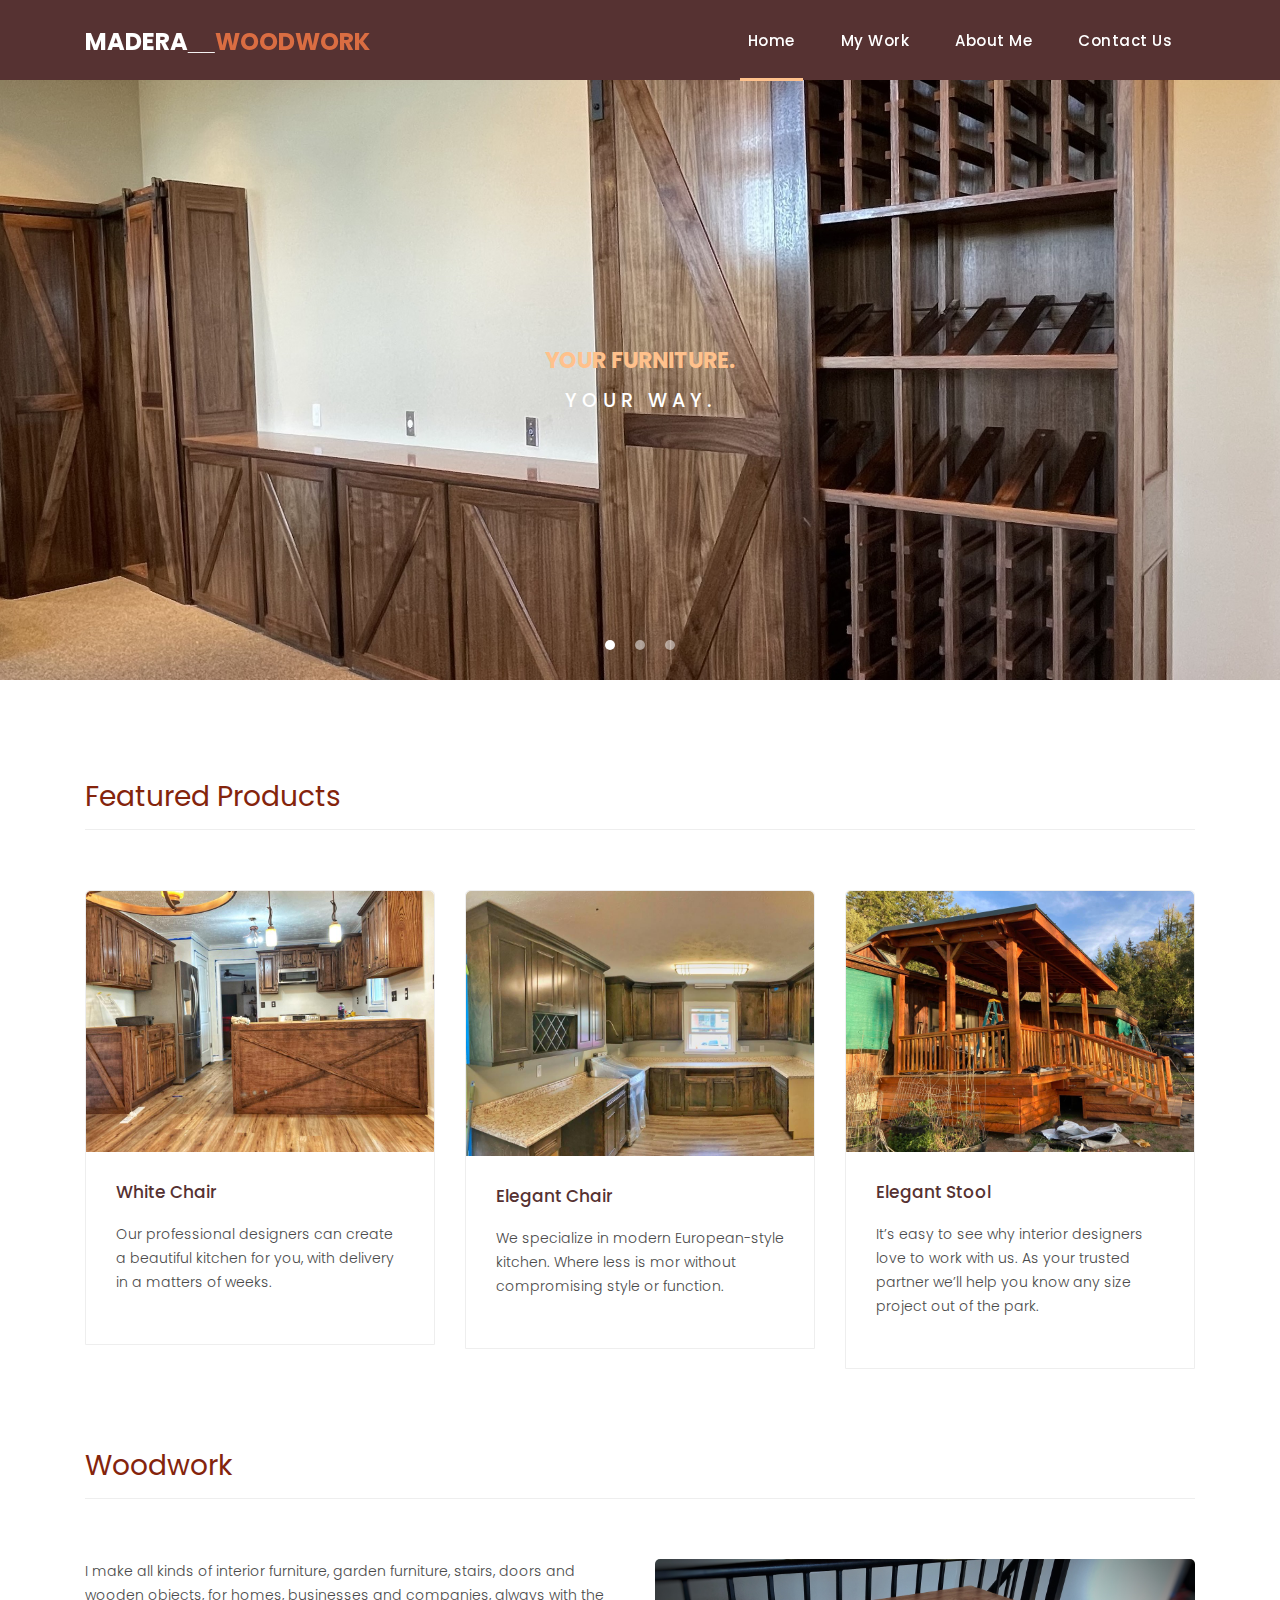
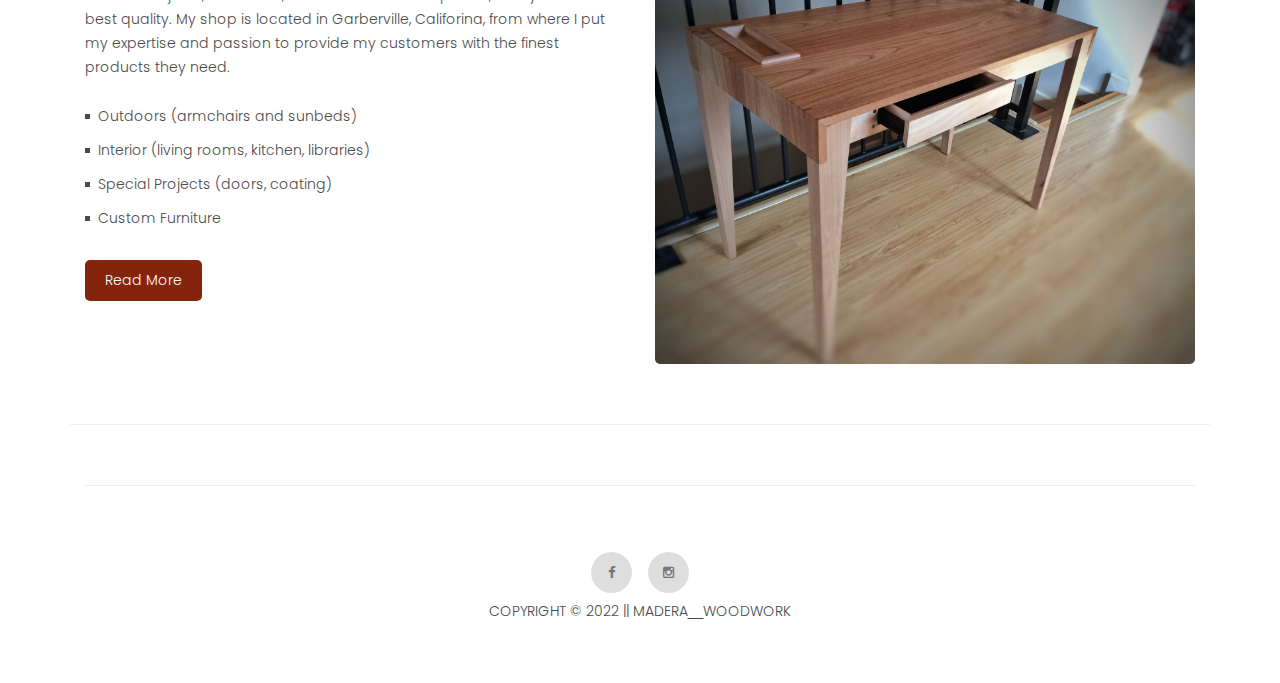
==== commit dce29556: "pre beta" ====
--- a/index.html
+++ b/index.html
@@ -72,7 +72,7 @@
         <div class="banner-item-01">
           <div class="text-content">
             <h4>Your furniture.</h4>
-            <h2 style='font-size:larger'>The way you want it.</h2>
+            <h2 style='font-size:larger'>Your Way.</h2>
           </div>
         </div>
         <div class="banner-item-02">
@@ -102,36 +102,36 @@
           </div>
           <div class="col-md-4">
             <div class="product-item">
-              <a href=""><img id='product_img' src="assets/images/product-1-370x270.jpg" alt=""></a>
+              <img id='product_img' src="assets/images/project/e-01.jpeg" alt="">
               <div class="down-content">
                 <h4>White Chair</h4>
                 <!-- <h6>$779.00</h6> -->
                 <!-- <p class="add_to_cart" id="add_to_cart">Add to Cart <i style="color: yellow;" class="fas fa-shopping-cart"></i></p> -->
-                <p>Lorem ipsum dolor sit amet, consectetur adipisicing elit. Cum dicta voluptas quia dolor fuga odit.</p>
+                <p>Our professional designers can create a beautiful kitchen for you, with delivery in a matters of weeks.</p>
               </div>
             </div>
           </div>
 
           <div class="col-md-4">
             <div class="product-item">
-              <a href=""><img src="assets/images/product-2-370x270.jpg" alt=""></a>
+              <img src="assets/images/project/e-05.jpeg" alt="">
               <div class="down-content">
                 <h4>Elegant Chair</h4>
                 <!-- <h6>$79.00</h6> -->
                 <!-- <p class="add_to_cart" id="add_to_cart">Add to Cart <i style="color: yellow;" class="fas fa-shopping-cart"></i></p> -->
-                <p>Lorem ipsum dolor sit amet, consectetur adipisicing elit. Non beatae soluta, placeat vitae cum maxime culpa itaque minima.</p>
+                <p>We specialize in modern European-style kitchen. Where less is mor without compromising style or function.</p>
               </div>
             </div>
           </div>
 
           <div class="col-md-4">
             <div class="product-item">
-              <a href=""><img src="assets/images/product-3-370x270.jpg" alt=""></a>
+              <img src="assets/images/project/e-11.jpg" alt="">
               <div class="down-content">
                 <h4>Elegant Stool</h4>
                 <!-- <h6>$1779.00</h6> -->
                 <!-- <p class="add_to_cart" id="add_to_cart">Add to Cart <i style="color: yellow;" class="fas fa-shopping-cart"></i></p> -->
-                <p>Lorem ipsum dolor sit amet, consectetur adipisicing elit. Nesciunt nisi quia aspernatur, harum facere delectus saepe enim?</p>
+                <p>It’s easy to see why interior designers love to work with us. As your trusted partner we’ll help you know any size project out of the park.</p>
               </div>
             </div>
           </div>
@@ -146,24 +146,24 @@
         <div class="row">
           <div class="col-md-12">
             <div class="section-heading">
-              <h2>About Us</h2>
+              <h2>Woodwork</h2>
             </div>
           </div>
           <div class="col-md-6">
             <div class="left-content">
-              <p>Lorem ipsum dolor sit amet, <a href="#">consectetur</a> adipisicing elit. Explicabo, esse consequatur alias repellat in excepturi inventore ad <a href="#">asperiores</a> tempora ipsa. Accusantium tenetur voluptate labore aperiam molestiae rerum excepturi minus in pariatur praesentium, corporis, aliquid dicta.</p>
+              <p>I make all kinds of interior furniture, garden furniture, stairs, doors and wooden objects, for homes, businesses and companies, always with the best quality. My shop is located in Garberville, Califorina, from where I put my expertise and passion to provide my customers with the finest products they need.</p>
               <ul class="featured-list">
-                <li><a href="#">Lorem ipsum dolor sit amet</a></li>
-                <li><a href="#">Consectetur an adipisicing elit</a></li>
-                <li><a href="#">It aquecorporis nulla aspernatur</a></li>
-                <li><a href="#">Corporis, omnis doloremque</a></li>
+                <li><a href="products.html">Outdoors (armchairs and sunbeds)</a></li>
+                <li><a href="products.html">Interior (living rooms, kitchen, libraries)</a></li>
+                <li><a href="products.html">Special Projects (doors, coating)</a></li>
+                <li><a href="products.html">Custom Furniture</a></li>
               </ul>
               <a href="about-us.html" class="filled-button">Read More</a>
             </div>
           </div>
           <div class="col-md-6">
             <div class="right-image">
-              <img src="assets/images/about-1-570x350.jpg" alt="">
+              <img style="border-radius: 5px;" src="assets/images/project/c-table.jpg" alt="">
             </div>
           </div>
         </div>
@@ -278,7 +278,7 @@
                 <li><a href="https://www.facebook.com/Madera72woodwork" target="_blank"><i class="fa fa-facebook"></i></a></li>
                 <li><a href="https://www.instagram.com/madera__woodwork/?igshid=YmMyMTA2M2Y%3D" target="_blank"><i class="fa fa-instagram"></i></a></li>               
             </ul>
-              <p>Copyright © 2022 || Developed by : <a href="https://github.com/martinembon" target="_blank">Martin Embon</a></p>
+            <p>Copyright © 2022 || madera<span style="font-family: Arial">__</span>woodwork</p>
             </div>
           </div>
         </div>
--- a/assets/css/style.css
+++ b/assets/css/style.css
@@ -300,7 +300,8 @@
 
 .banner-item-01 {
 	padding: 300px 0px;
-	background-image: url(../images/slider-image-1-1920x600.jpg);
+	background-image: url(../images/project/wine-cellar-02.jpg);
+
 	background-size: cover;
 	background-repeat: no-repeat;
 	background-position: center center;
@@ -308,7 +309,9 @@
 
 .banner-item-02 {
 	padding: 300px 0px;
-	background-image: url(../images/slider-image-2-1920x600.jpg);
+	background-image: url(../images/project/e-05.jpeg);
+
+
 	background-size: cover;
 	background-repeat: no-repeat;
 	background-position: center center;
@@ -316,10 +319,11 @@
 
 .banner-item-03 {
 	padding: 300px 0px;
-	background-image: url(../images/slider-image-3-1920x600.jpg);
 	background-size: cover;
 	background-repeat: no-repeat;
 	background-position: center center;
+	background-image: url(../images/project/e-main.jpg);
+
 }
 
 .banner .banner-item {
@@ -401,6 +405,8 @@
 .product-item {
 	border: 1px solid #eee;
 	margin-bottom: 30px;
+	border-top-left-radius: 5px;
+	border-top-right-radius: 5px;
 }
 
 .product-item .down-content {
@@ -411,6 +417,8 @@
 .product-item img {
 	width: 100%;
 	overflow: hidden;
+	border-top-left-radius: 5px;
+	border-top-right-radius: 5px;
 }
 
 .product-item .down-content h4 {
@@ -528,11 +536,11 @@
 }
 
 .best-features ul.featured-list li a:hover {
-	color: #f33f3f;
+	color: #84240c;
 }
 
 .best-features ul.featured-list li a:hover::before {
-	background-color: #f33f3f;
+	background-color: #84240c;
 }
 
 .best-features .filled-button {
@@ -989,7 +997,10 @@
 	margin-bottom: 45px;
 }
 
-
+.img-fluid{
+	border-top-left-radius: 5px;
+	border-top-right-radius: 5px;
+}
 /* Responsive Style */
 @media (max-width: 768px) {
 	.banner .text-content {
@@ -1177,4 +1188,4 @@
   .footer-social li a:hover{
 	background-color: #84240c;
 	color: #ffffff;
-  }+  }
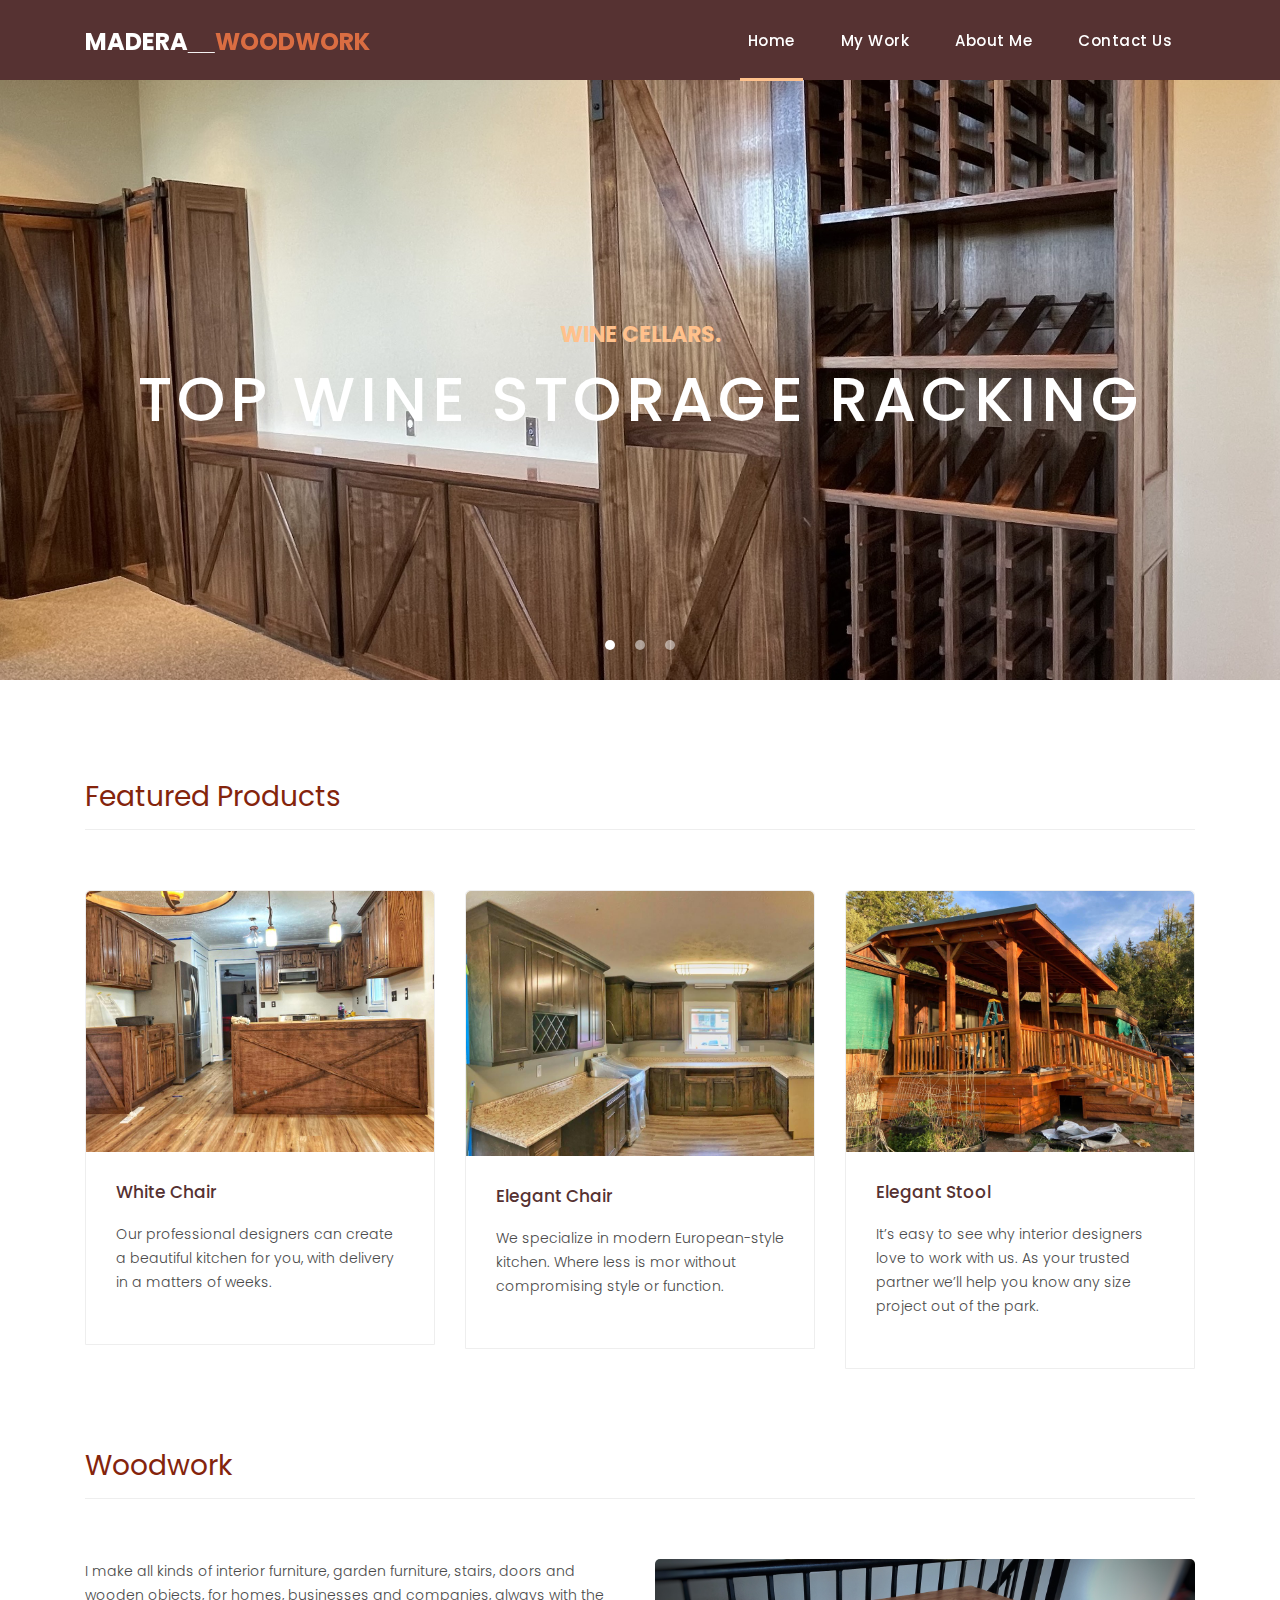
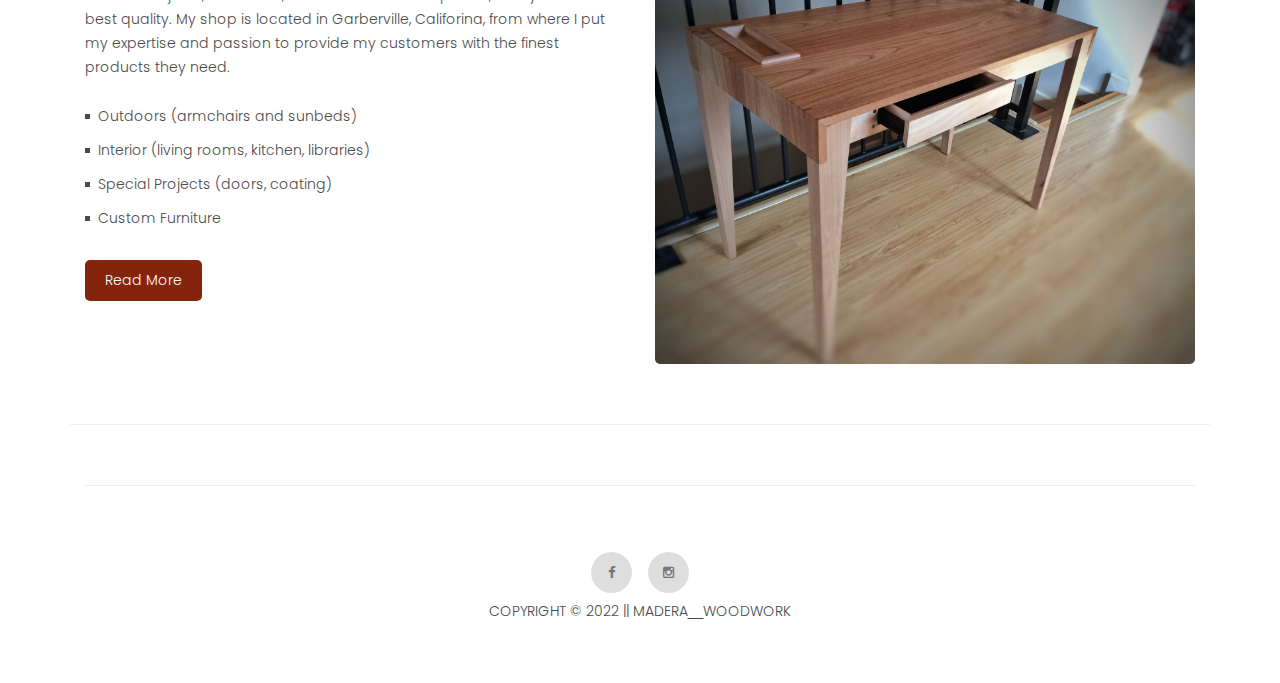
==== commit 311599a6: "'prefinal'" ====
--- a/index.html
+++ b/index.html
@@ -7,7 +7,7 @@
     <meta name="viewport" content="width=device-width, initial-scale=1, shrink-to-fit=no">
     <meta name="description" content="">
     <meta name="author" content="">
-    <link rel="icon" href="assets/images/favicon.ico">
+    <link rel="icon" href="assets/images/project/logo-madera.jpg">
     <link href="https://fonts.googleapis.com/css?family=Poppins:100,200,300,400,500,600,700,800,900&display=swap" rel="stylesheet">
 
     <title>madera_woodwork</title>
@@ -71,20 +71,23 @@
       <div class="owl-banner owl-carousel">
         <div class="banner-item-01">
           <div class="text-content">
-            <h4>Your furniture.</h4>
-            <h2 style='font-size:larger'>Your Way.</h2>
+            <h4>Wine Cellars.</h4>
+            <h2>Top Wine storage racking</h2>
           </div>
         </div>
         <div class="banner-item-02">
           <div class="text-content">
-            <h4>Fugiat Aspernatur</h4>
-            <h2>Laboriosam reprehenderit ducimus</h2>
+            <h4>Custom Cabinets.</h4>
+            <h2  style="font-size:larger;font-weight: bold;">Furniture Kitchen Style with Shaker Cabinets</h2>
           </div>
         </div>
         <div class="banner-item-03">
           <div class="text-content">
-            <h4>Saepe Omnis</h4>
-            <h2>Quaerat suscipit unde minus dicta</h2>
+            <h4>Custom Entertainment Center.</h4>
+            <h2 style="font-size:larger;font-weight: bold;">In-depth customization to meet your leisure requirements</h2>
+            
+        
+            <h2></h2>
           </div>
         </div>
       </div>
--- a/assets/css/style.css
+++ b/assets/css/style.css
@@ -997,10 +997,7 @@
 	margin-bottom: 45px;
 }
 
-.img-fluid{
-	border-top-left-radius: 5px;
-	border-top-right-radius: 5px;
-}
+
 /* Responsive Style */
 @media (max-width: 768px) {
 	.banner .text-content {
@@ -1063,6 +1060,9 @@
 	.send-message .accordion {
 		margin-top: 30px;
 		margin-left: 0px;
+	}
+	.img-fluid{
+		padding-top: 12px;
 	}
 }
 
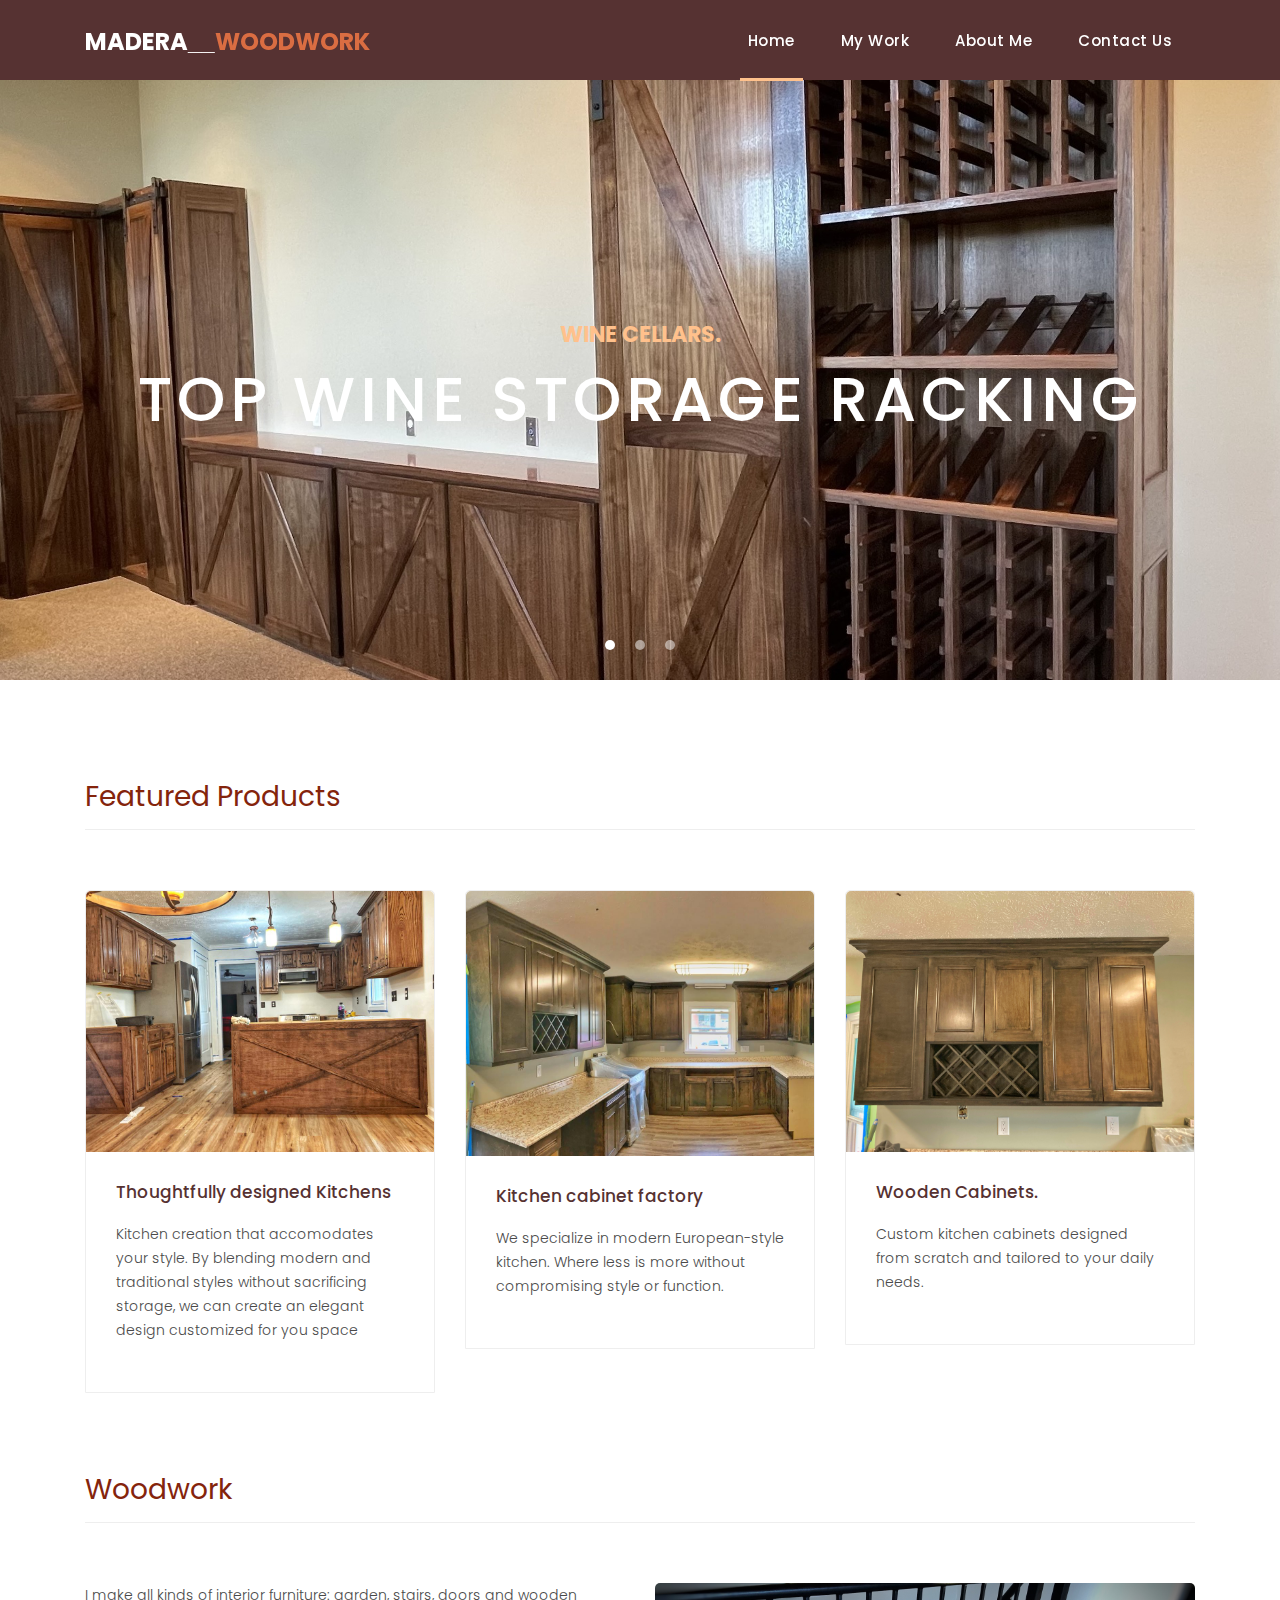
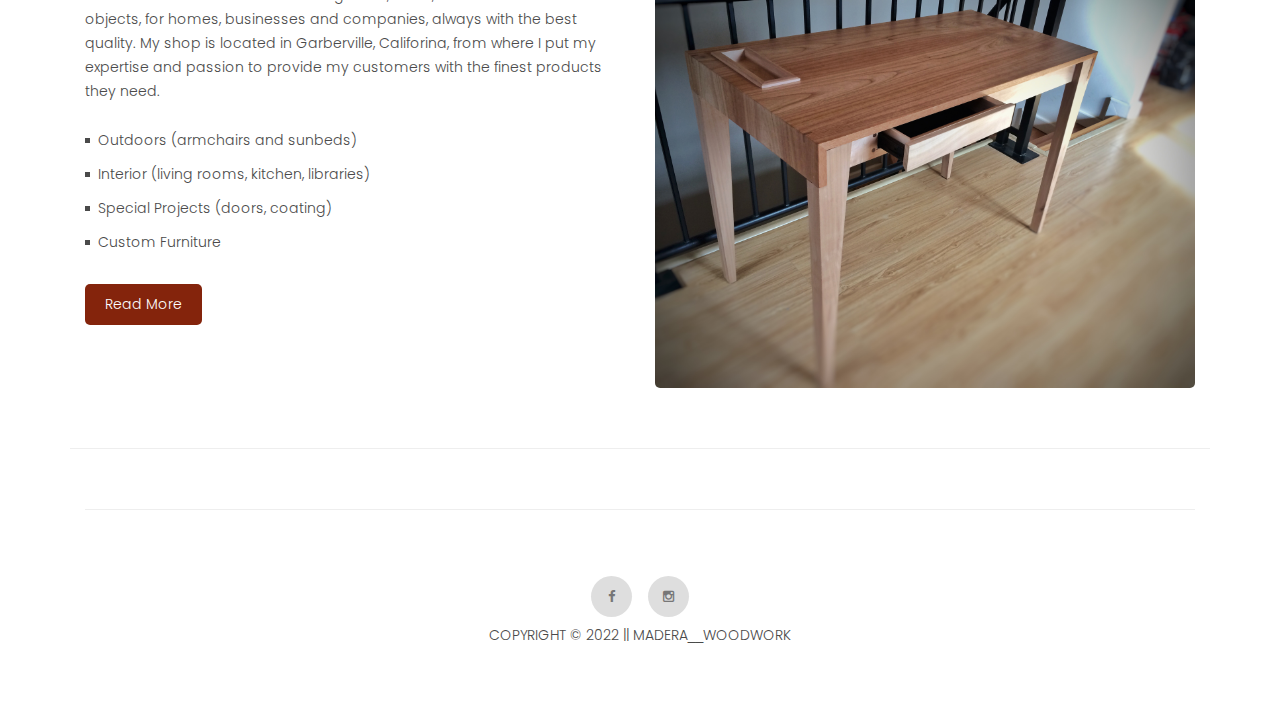
==== commit 30c2879c: "after text" ====
--- a/index.html
+++ b/index.html
@@ -107,10 +107,10 @@
             <div class="product-item">
               <img id='product_img' src="assets/images/project/e-01.jpeg" alt="">
               <div class="down-content">
-                <h4>White Chair</h4>
+                <h4>Thoughtfully designed Kitchens</h4>
                 <!-- <h6>$779.00</h6> -->
                 <!-- <p class="add_to_cart" id="add_to_cart">Add to Cart <i style="color: yellow;" class="fas fa-shopping-cart"></i></p> -->
-                <p>Our professional designers can create a beautiful kitchen for you, with delivery in a matters of weeks.</p>
+                <p>Kitchen creation that accomodates your style.  By blending modern and traditional styles without sacrificing storage, we can create an elegant design customized for you space</p>
               </div>
             </div>
           </div>
@@ -119,22 +119,22 @@
             <div class="product-item">
               <img src="assets/images/project/e-05.jpeg" alt="">
               <div class="down-content">
-                <h4>Elegant Chair</h4>
+                <h4>Kitchen cabinet factory</h4>
                 <!-- <h6>$79.00</h6> -->
                 <!-- <p class="add_to_cart" id="add_to_cart">Add to Cart <i style="color: yellow;" class="fas fa-shopping-cart"></i></p> -->
-                <p>We specialize in modern European-style kitchen. Where less is mor without compromising style or function.</p>
+                <p>We specialize in modern European-style kitchen. Where less is more without compromising style or function.</p>
               </div>
             </div>
           </div>
 
           <div class="col-md-4">
             <div class="product-item">
-              <img src="assets/images/project/e-11.jpg" alt="">
+              <img src="assets/images/project/e-16.jpg" alt="">
               <div class="down-content">
-                <h4>Elegant Stool</h4>
+                <h4>Wooden Cabinets.</h4>
                 <!-- <h6>$1779.00</h6> -->
                 <!-- <p class="add_to_cart" id="add_to_cart">Add to Cart <i style="color: yellow;" class="fas fa-shopping-cart"></i></p> -->
-                <p>It’s easy to see why interior designers love to work with us. As your trusted partner we’ll help you know any size project out of the park.</p>
+                <p>Custom kitchen cabinets designed from scratch and tailored to your daily needs.</p>
               </div>
             </div>
           </div>
@@ -154,7 +154,7 @@
           </div>
           <div class="col-md-6">
             <div class="left-content">
-              <p>I make all kinds of interior furniture, garden furniture, stairs, doors and wooden objects, for homes, businesses and companies, always with the best quality. My shop is located in Garberville, Califorina, from where I put my expertise and passion to provide my customers with the finest products they need.</p>
+              <p>I make all kinds of interior furniture: garden, stairs, doors and wooden objects, for homes, businesses and companies, always with the best quality. My shop is located in Garberville, Califorina, from where I put my expertise and passion to provide my customers with the finest products they need.</p>
               <ul class="featured-list">
                 <li><a href="products.html">Outdoors (armchairs and sunbeds)</a></li>
                 <li><a href="products.html">Interior (living rooms, kitchen, libraries)</a></li>
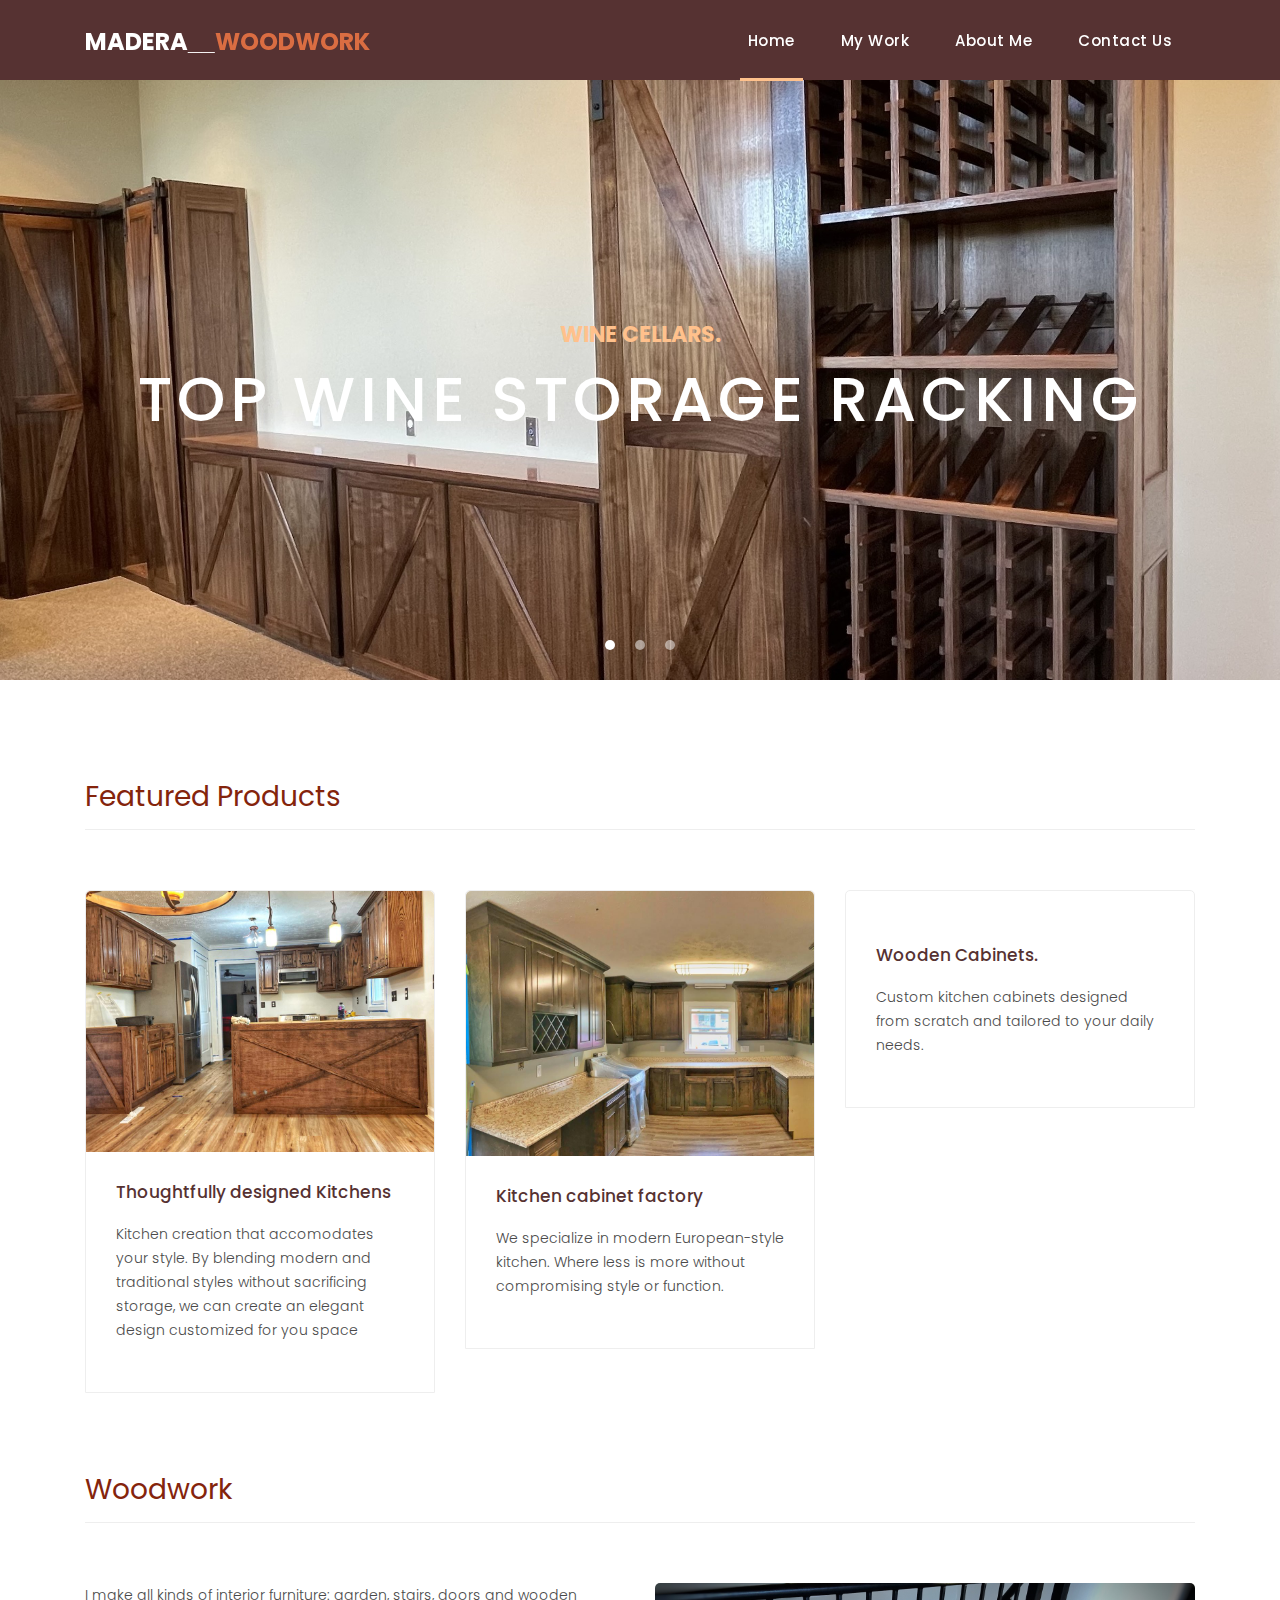
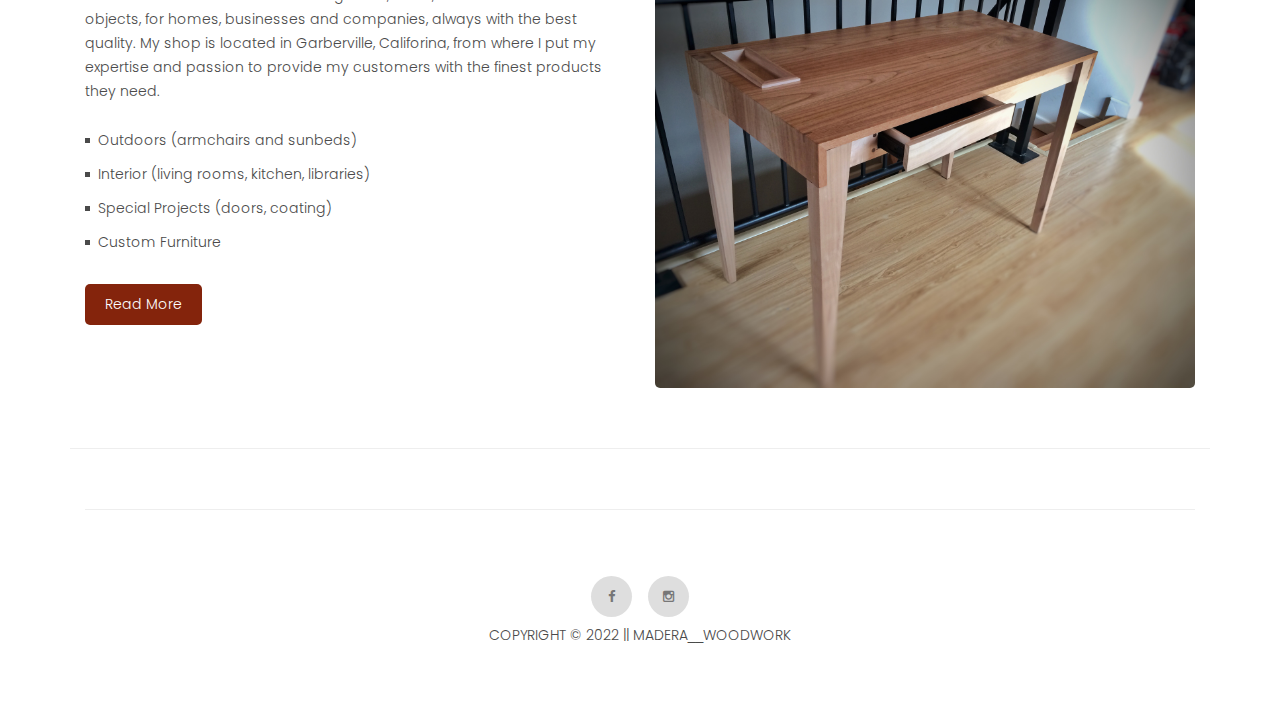
==== commit eddf1aaf: "after push" ====
--- a/index.html
+++ b/index.html
@@ -129,7 +129,7 @@
 
           <div class="col-md-4">
             <div class="product-item">
-              <img src="assets/images/project/e-16.jpg" alt="">
+              <img src="assets/images/project/e-20.jpg" alt="">
               <div class="down-content">
                 <h4>Wooden Cabinets.</h4>
                 <!-- <h6>$1779.00</h6> -->
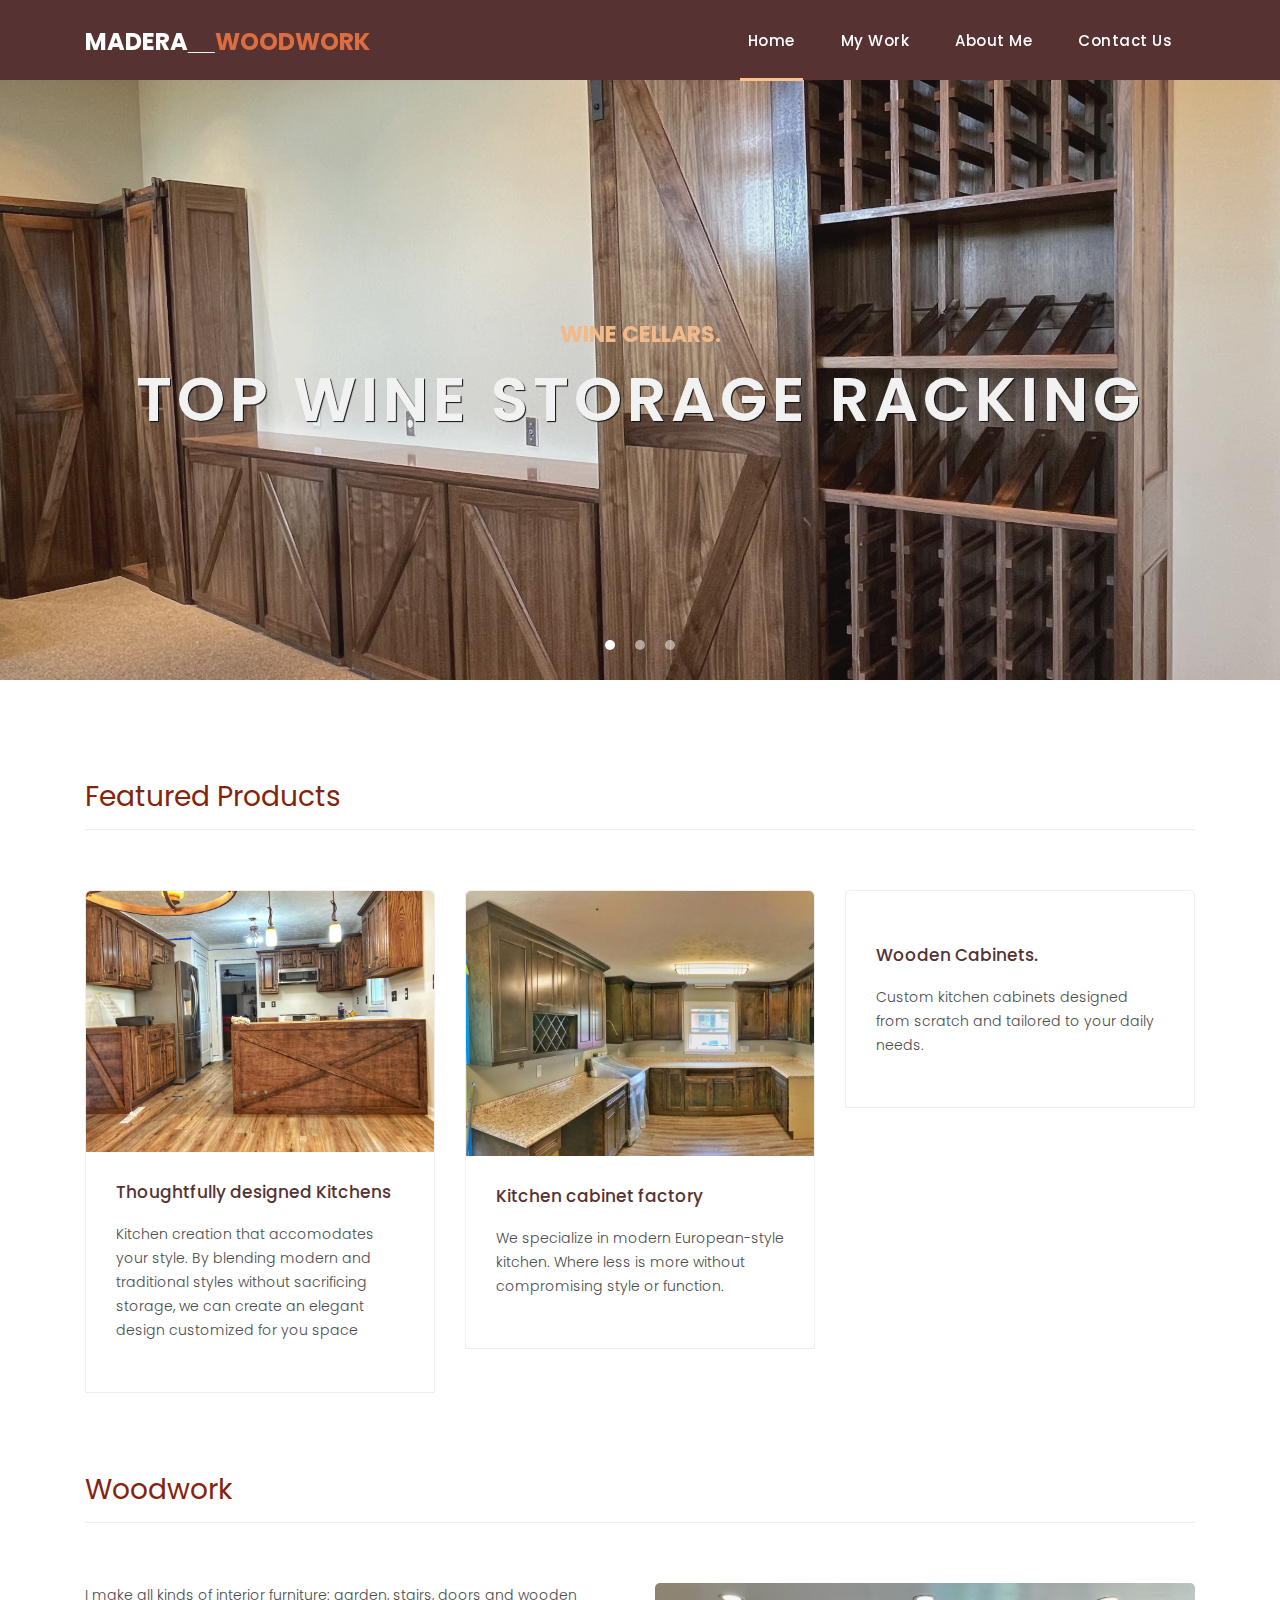
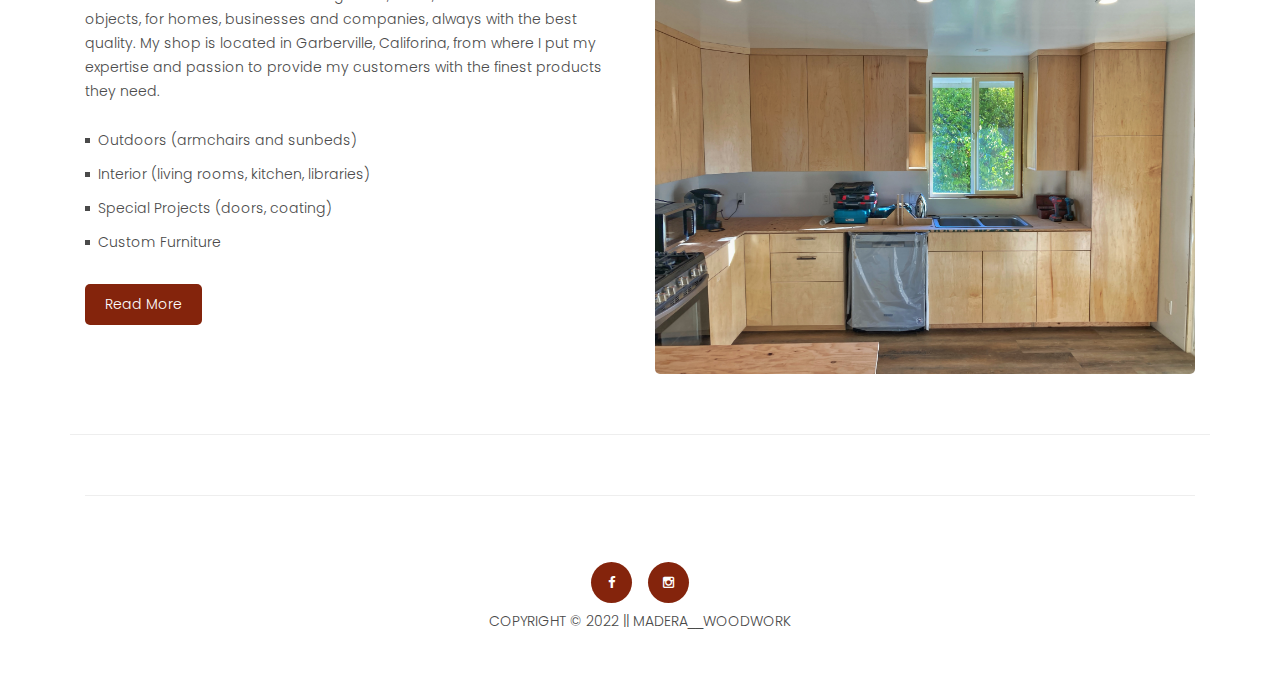
==== commit c187fb41: "final cut" ====
--- a/index.html
+++ b/index.html
@@ -166,7 +166,7 @@
           </div>
           <div class="col-md-6">
             <div class="right-image">
-              <img style="border-radius: 5px;" src="assets/images/project/c-table.jpg" alt="">
+              <img style="border-radius: 5px;" src="assets/images/project/e-30.jpg" alt="">
             </div>
           </div>
         </div>
--- a/assets/css/style.css
+++ b/assets/css/style.css
@@ -301,7 +301,8 @@
 .banner-item-01 {
 	padding: 300px 0px;
 	background-image: url(../images/project/wine-cellar-02.jpg);
-
+	filter: brightness(5%);
+	filter: contrast(90%);
 	background-size: cover;
 	background-repeat: no-repeat;
 	background-position: center center;
@@ -351,7 +352,11 @@
 	font-size: 62px;
 	text-transform: uppercase;
 	letter-spacing: 5px;
-}
+	font-weight: 600;
+	text-shadow: 1px 1px 1px black;
+
+}
+
 
 .owl-banner .owl-dots .owl-dot {
   border-radius: 3px;
@@ -1180,12 +1185,14 @@
 	height: 41px;
 	line-height: 41px;
 	text-align: center;
-	background: #dedede;
-	color: #777777;
+	/* background: #dedede; */
+	background-color: #84240c;
+	/* color: #777777; */
+	color: #fff;
 	border-radius: 50%;
 	transition: all 500ms ease;
   }
-  .footer-social li a:hover{
-	background-color: #84240c;
-	color: #ffffff;
-  }
+  /* .footer-social li a:hover{
+	background-color: #dedede;
+	color: #777777;
+  } */
